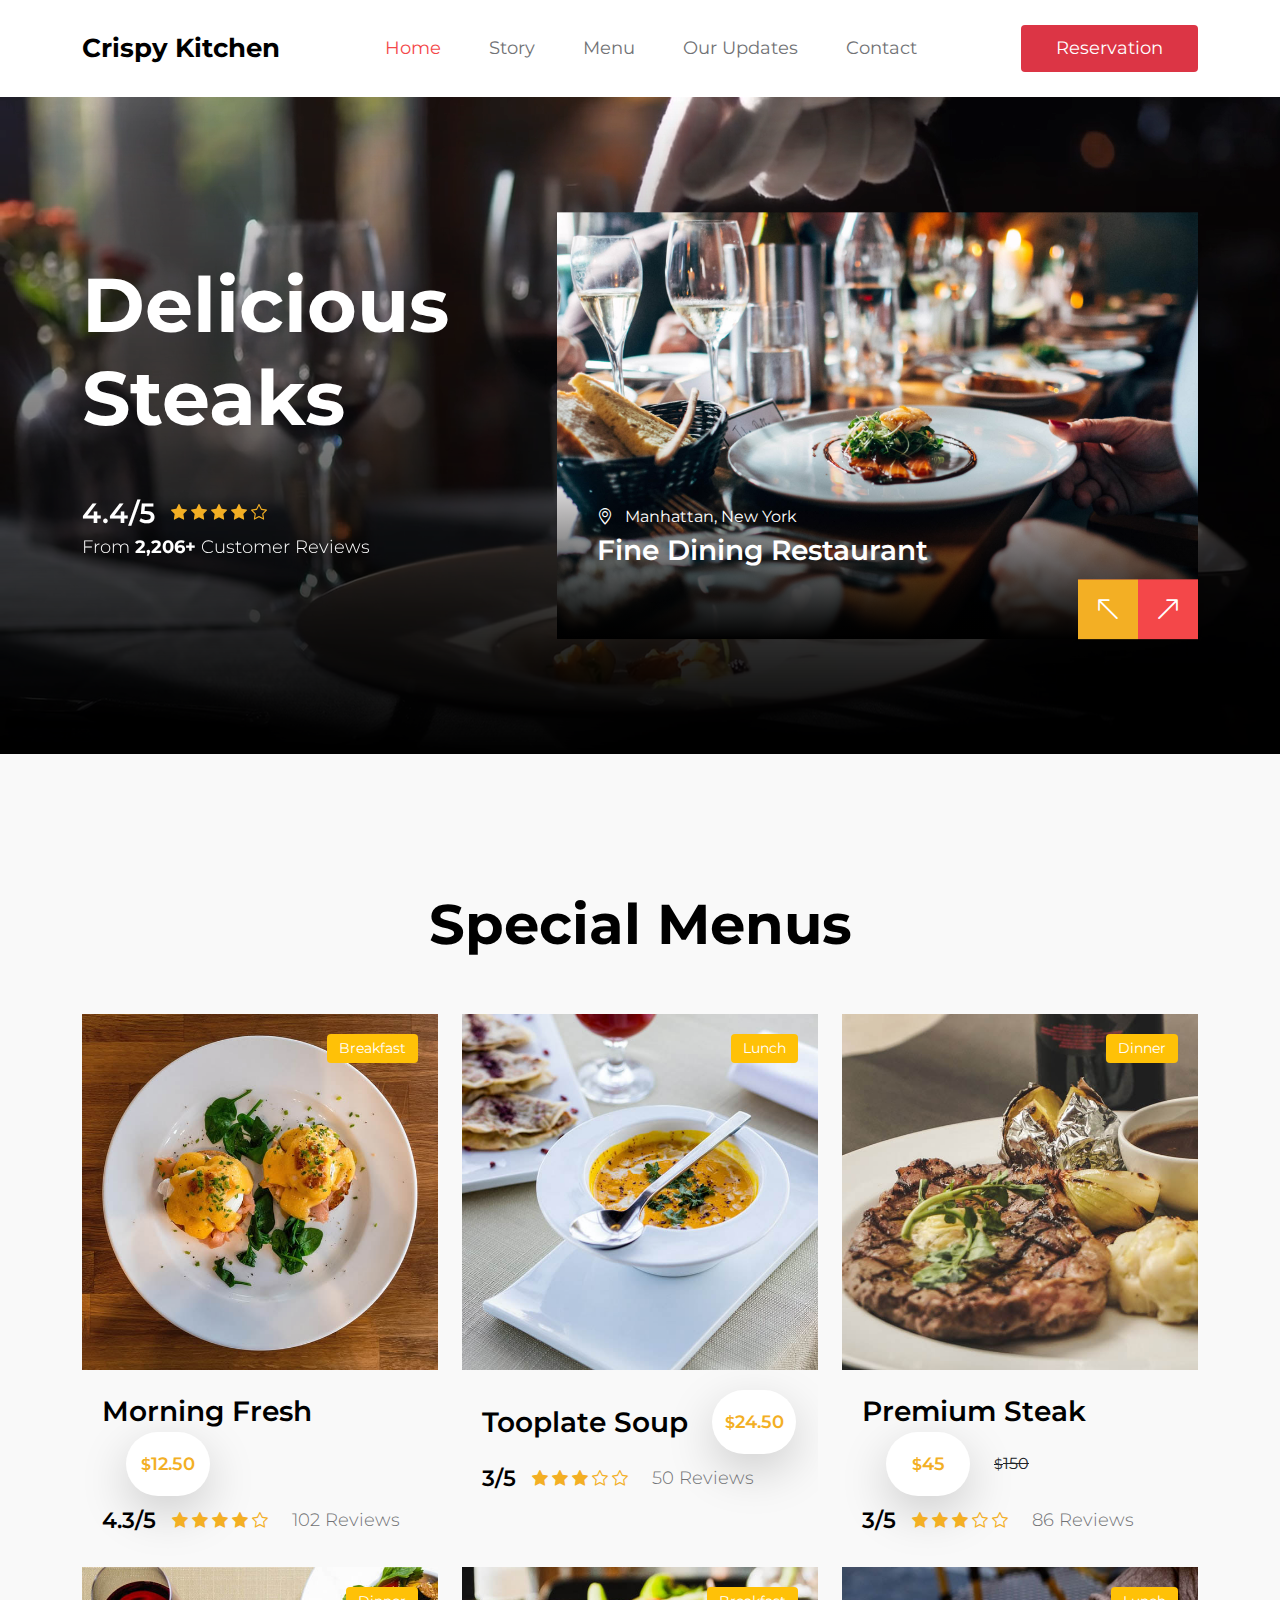
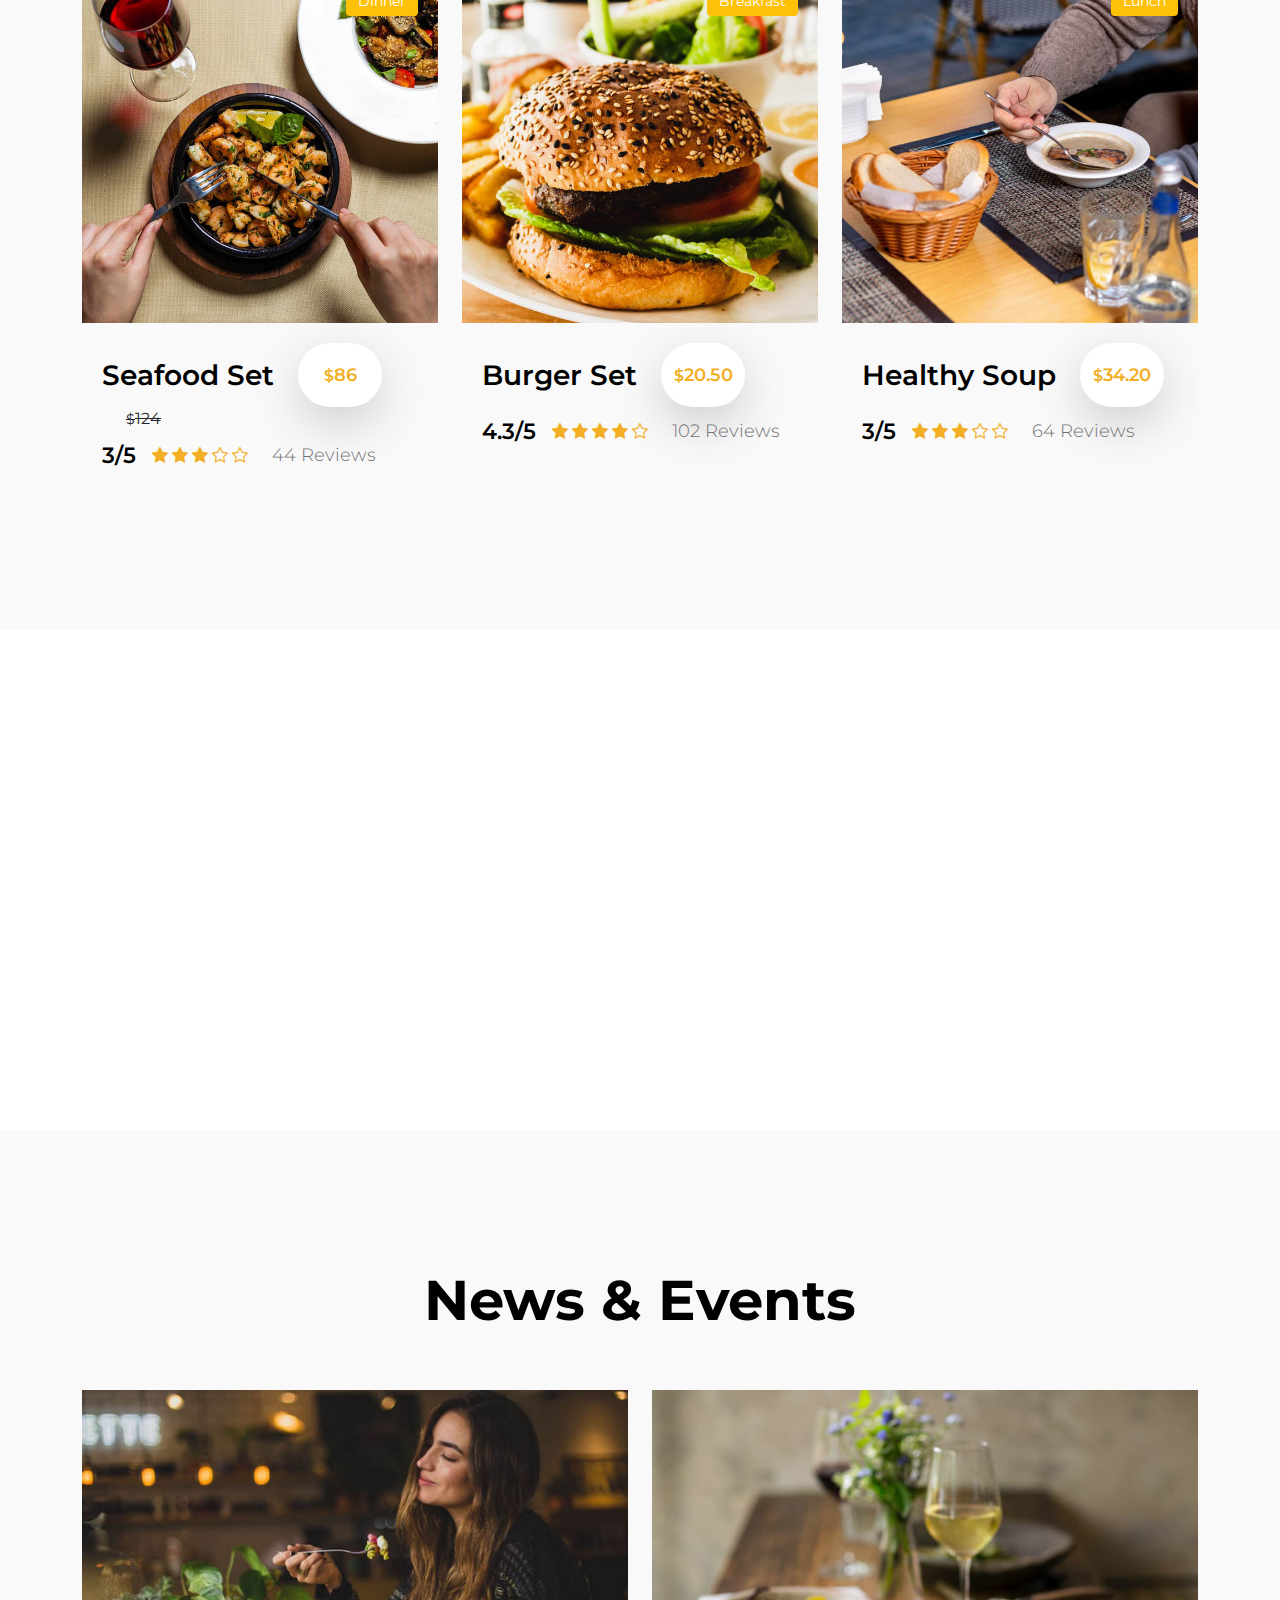
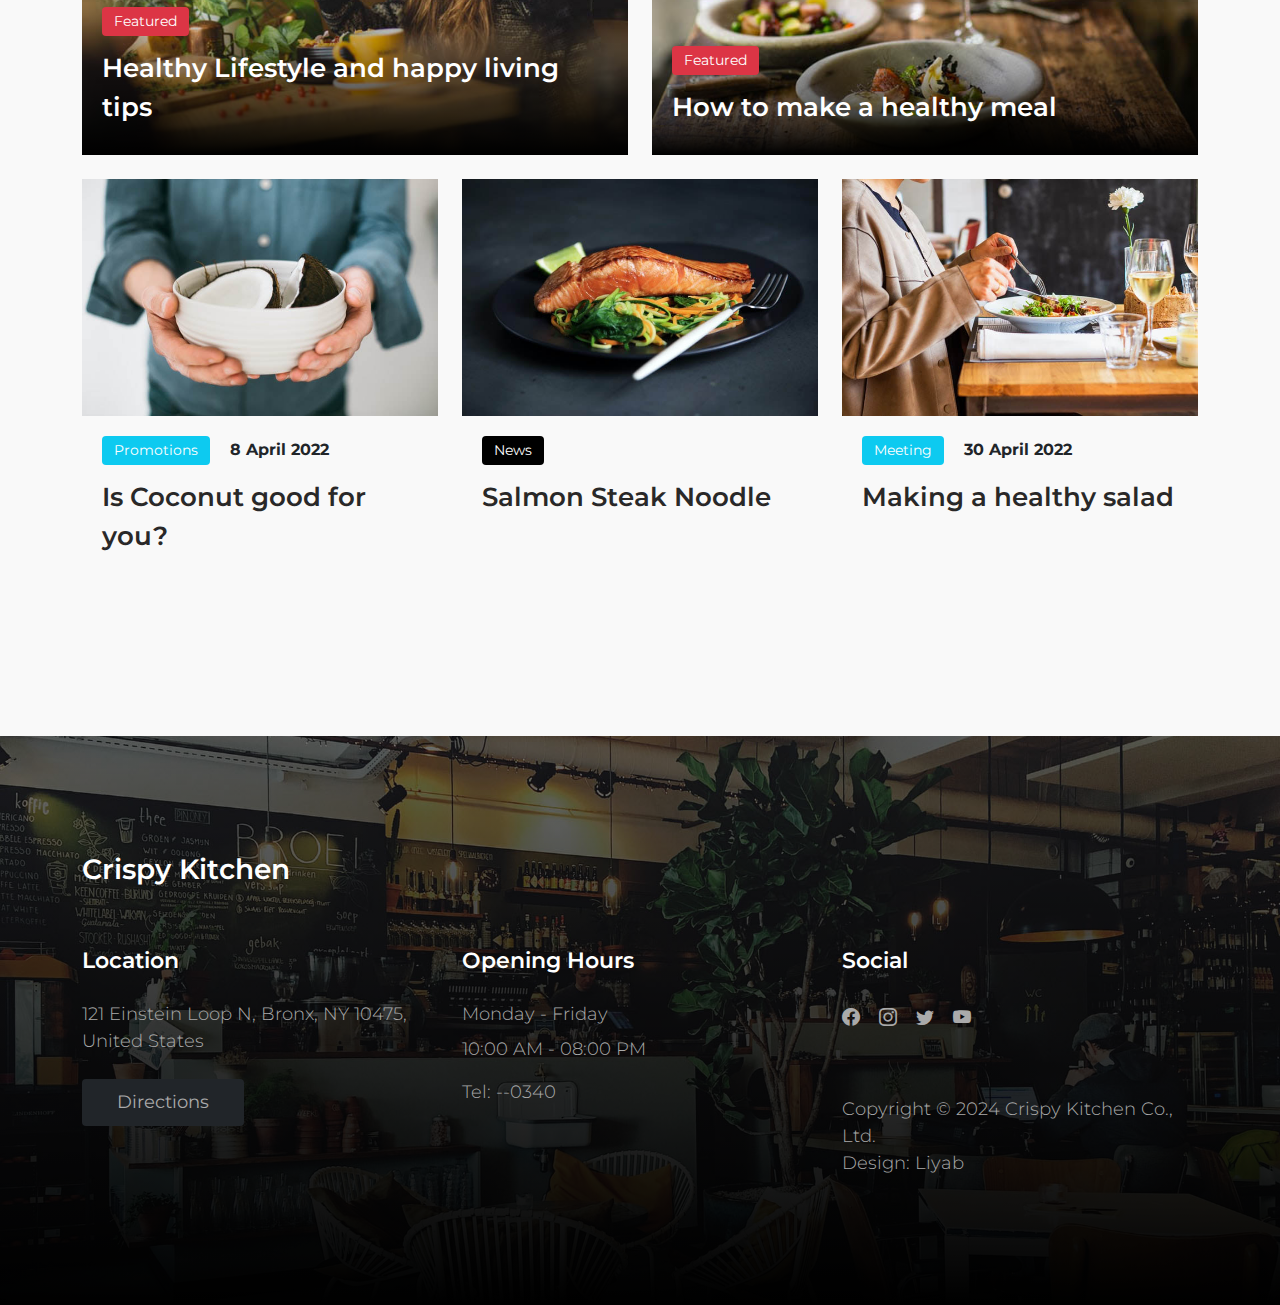
==== index.html @ 08a70dff "Update index.html" ====
<!doctype html>
<html lang="en">
    <head>
        <meta charset="utf-8">
        <meta name="viewport" content="width=device-width, initial-scale=1">

        <meta name="description" content="">
        <meta name="author" content="">

        <title>Crispy Kitchen</title>

        <!-- CSS FILES -->    
        <link rel="preconnect" href="https://fonts.googleapis.com">
        
        <link rel="preconnect" href="https://fonts.gstatic.com" crossorigin>
        
        <link href="https://fonts.googleapis.com/css2?family=Montserrat:wght@300;400;600;700&display=swap" rel="stylesheet">                    
        <link href="css/bootstrap.min.css" rel="stylesheet">

        <link href="css/bootstrap-icons.css" rel="stylesheet">

        <link href="css/tooplate-crispy-kitchen.css" rel="stylesheet">
        
<!--

 Crispy Kitchen

https://github.com/12liyab/kitchen/index.html-crispy-kitchen

-->
    </head>
    
    <body>
        
        <nav class="navbar navbar-expand-lg bg-white shadow-lg">
            <div class="container">
                <button class="navbar-toggler" type="button" data-bs-toggle="collapse" data-bs-target="#navbarNav" aria-controls="navbarNav" aria-expanded="false" aria-label="Toggle navigation">
                    <span class="navbar-toggler-icon"></span>
                </button>
                
                <a class="navbar-brand" href="index.html">
                    Crispy Kitchen
                </a>

                <div class="d-lg-none">
                    <button type="button" class="custom-btn btn btn-danger" data-bs-toggle="modal" data-bs-target="#BookingModal">Reservation</button>
                </div>

                <div class="collapse navbar-collapse" id="navbarNav">
                    <ul class="navbar-nav mx-auto">
                        <li class="nav-item">
                            <a class="nav-link active" href="index.html">Home</a>
                        </li>

                        <li class="nav-item">
                            <a class="nav-link" href="about.html">Story</a>
                        </li>

                        <li class="nav-item">
                            <a class="nav-link" href="menu.html">Menu</a>
                        </li>

                        <li class="nav-item">
                            <a class="nav-link" href="news.html">Our Updates</a>
                        </li>

                        <li class="nav-item">
                            <a class="nav-link" href="contact.html">Contact</a>
                        </li>
                    </ul>
                </div>

                <div class="d-none d-lg-block">
                    <button type="button" class="custom-btn btn btn-danger" data-bs-toggle="modal" data-bs-target="#BookingModal">Reservation</button>
                </div>

            </div>
        </nav>

        <main>

            <section class="hero">
                <div class="container">
                    <div class="row">

                        <div class="col-lg-5 col-12 m-auto">
                            <div class="heroText">

                                <h1 class="text-white mb-lg-5 mb-3">Delicious Steaks</h1>

                                <div class="c-reviews my-3 d-flex flex-wrap align-items-center">
                                    <div class="d-flex flex-wrap align-items-center">
                                        <h4 class="text-white mb-0 me-3">4.4/5</h4>

                                        <div class="reviews-stars">
                                            <i class="bi-star-fill reviews-icon"></i>
                                            <i class="bi-star-fill reviews-icon"></i>
                                            <i class="bi-star-fill reviews-icon"></i>
                                            <i class="bi-star-fill reviews-icon"></i>
                                            <i class="bi-star reviews-icon"></i>
                                        </div>
                                    </div>

                                    <p class="text-white w-100">From <strong>2,206+</strong> Customer Reviews</p>
                                </div>
                            </div>
                        </div>

                        <div class="col-lg-7 col-12">
                            <div id="carouselExampleCaptions" class="carousel carousel-fade hero-carousel slide" data-bs-ride="carousel">
                                <div class="carousel-inner">
                                    <div class="carousel-item active">
                                        <div class="carousel-image-wrap">
                                            <img src="images/slide/jay-wennington-N_Y88TWmGwA-unsplash.jpg" class="img-fluid carousel-image" alt="">
                                        </div>
                                        
                                        <div class="carousel-caption">
                                            <span class="text-white">
                                                <i class="bi-geo-alt me-2"></i>
                                                Manhattan, New York
                                            </span>

                                            <h4 class="hero-text">Fine Dining Restaurant</h4>
                                        </div>
                                    </div>

                                    <div class="carousel-item">
                                        <div class="carousel-image-wrap">
                                            <img src="images/slide/jason-leung-O67LZfeyYBk-unsplash.jpg" class="img-fluid carousel-image" alt="">
                                        </div>
                                        
                                        <div class="carousel-caption">
                                            <div class="d-flex align-items-center">
                                                <h4 class="hero-text">Steak</h4>

                                                <span class="price-tag ms-4"><small>$</small>26.50</span>
                                            </div>

                                            <div class="d-flex flex-wrap align-items-center">
                                                <h5 class="reviews-text mb-0 me-3">3.8/5</h5>

                                                <div class="reviews-stars">
                                                    <i class="bi-star-fill reviews-icon"></i>
                                                    <i class="bi-star-fill reviews-icon"></i>
                                                    <i class="bi-star-fill reviews-icon"></i>
                                                    <i class="bi-star reviews-icon"></i>
                                                    <i class="bi-star reviews-icon"></i>
                                                </div>
                                            </div>
                                        </div>
                                    </div>

                                    <div class="carousel-item">
                                        <div class="carousel-image-wrap">
                                            <img src="images/slide/ivan-torres-MQUqbmszGGM-unsplash.jpg" class="img-fluid carousel-image" alt="">
                                        </div>
                                        
                                        <div class="carousel-caption">
                                            <div class="d-flex align-items-center">
                                                <h4 class="hero-text">Sausage Pasta</h4>

                                                <span class="price-tag ms-4"><small>$</small>18.25</span>
                                            </div>

                                            <div class="d-flex flex-wrap align-items-center">
                                                <h5 class="reviews-text mb-0 me-3">4.2/5</h5>

                                                <div class="reviews-stars">
                                                    <i class="bi-star-fill reviews-icon"></i>
                                                    <i class="bi-star-fill reviews-icon"></i>
                                                    <i class="bi-star-fill reviews-icon"></i>
                                                    <i class="bi-star-fill reviews-icon"></i>
                                                    <i class="bi-star reviews-icon"></i>
                                                </div>
                                            </div>
                                        </div>
                                    </div>
                                </div>

                                <button class="carousel-control-prev" type="button" data-bs-target="#carouselExampleCaptions" data-bs-slide="prev">
                                    <span class="carousel-control-prev-icon" aria-hidden="true"></span>
                                    <span class="visually-hidden">Previous</span>
                                </button>

                                <button class="carousel-control-next" type="button" data-bs-target="#carouselExampleCaptions" data-bs-slide="next">
                                    <span class="carousel-control-next-icon" aria-hidden="true"></span>
                                    <span class="visually-hidden">Next</span>
                                </button>
                            </div>
                        </div>

                    </div>
                </div>

                <div class="video-wrap">
                    <video autoplay="" loop="" muted="" class="custom-video" poster="">
                        <source src="video/production_ID_3769033.mp4" type="video/mp4">
                        	Your browser does not support the video tag.
                    	</video>
                </div>

                <div class="overlay"></div>
            </section>

            <section class="menu section-padding">
                <div class="container">
                    <div class="row">

                        <div class="col-12">
                            <h2 class="text-center mb-lg-5 mb-4">Special Menus</h2>
                        </div>

                        <div class="col-lg-4 col-md-6 col-12">
                            <div class="menu-thumb">
                                <div class="menu-image-wrap">
                                    <img src="images/breakfast/brett-jordan-8xt8-HIFqc8-unsplash.jpg" class="img-fluid menu-image" alt="">

                                    <span class="menu-tag bg-warning">Breakfast</span>
                                </div>

                                <div class="menu-info d-flex flex-wrap align-items-center">
                                    <h4 class="mb-0">Morning Fresh</h4>

                                    <span class="price-tag bg-white shadow-lg ms-4"><small>$</small>12.50</span>

                                    <div class="d-flex flex-wrap align-items-center w-100 mt-2">
                                        <h6 class="reviews-text mb-0 me-3">4.3/5</h6>

                                        <div class="reviews-stars">
                                            <i class="bi-star-fill reviews-icon"></i>
                                            <i class="bi-star-fill reviews-icon"></i>
                                            <i class="bi-star-fill reviews-icon"></i>
                                            <i class="bi-star-fill reviews-icon"></i>
                                            <i class="bi-star reviews-icon"></i>
                                        </div>

                                        <p class="reviews-text mb-0 ms-4">102 Reviews</p>
                                    </div>
                                </div>
                            </div>
                        </div>

                        <div class="col-lg-4 col-md-6 col-12">
                            <div class="menu-thumb">
                                <div class="menu-image-wrap">
                                    <img src="images/lunch/farhad-ibrahimzade-MGKqxm6u2bc-unsplash.jpg" class="img-fluid menu-image" alt="">

                                    <span class="menu-tag bg-warning">Lunch</span>
                                </div>

                                <div class="menu-info d-flex flex-wrap align-items-center">
                                    <h4 class="mb-0">Tooplate Soup</h4>

                                    <span class="price-tag bg-white shadow-lg ms-4"><small>$</small>24.50</span>

                                    <div class="d-flex flex-wrap align-items-center w-100 mt-2">
                                        <h6 class="reviews-text mb-0 me-3">3/5</h6>

                                        <div class="reviews-stars">
                                            <i class="bi-star-fill reviews-icon"></i>
                                            <i class="bi-star-fill reviews-icon"></i>
                                            <i class="bi-star-fill reviews-icon"></i>
                                            <i class="bi-star reviews-icon"></i>
                                            <i class="bi-star reviews-icon"></i>
                                        </div>

                                        <p class="reviews-text mb-0 ms-4">50 Reviews</p>
                                    </div>
                                </div>
                            </div>
                        </div>

                        <div class="col-lg-4 col-md-6 col-12">
                            <div class="menu-thumb">
                                <div class="menu-image-wrap">
                                    <img src="images/dinner/keriliwi-c3mFafsFz2w-unsplash.jpg" class="img-fluid menu-image" alt="">

                                    <span class="menu-tag bg-warning">Dinner</span>
                                </div>

                                <div class="menu-info d-flex flex-wrap align-items-center">
                                    <h4 class="mb-0">Premium Steak</h4>

                                    <span class="price-tag bg-white shadow-lg ms-4"><small>$</small>45</span>

                                    <del class="ms-4"><small>$</small>150</del>

                                    <div class="d-flex flex-wrap align-items-center w-100 mt-2">
                                        <h6 class="reviews-text mb-0 me-3">3/5</h6>

                                        <div class="reviews-stars">
                                            <i class="bi-star-fill reviews-icon"></i>
                                            <i class="bi-star-fill reviews-icon"></i>
                                            <i class="bi-star-fill reviews-icon"></i>
                                            <i class="bi-star reviews-icon"></i>
                                            <i class="bi-star reviews-icon"></i>
                                        </div>

                                        <p class="reviews-text mb-0 ms-4">86 Reviews</p>
                                    </div>
                                </div>
                            </div>
                        </div>

                        <div class="col-lg-4 col-md-6 col-12">
                            <div class="menu-thumb">
                                <div class="menu-image-wrap">
                                    <img src="images/dinner/farhad-ibrahimzade-ZipYER3NLhY-unsplash.jpg" class="img-fluid menu-image" alt="">

                                    <span class="menu-tag bg-warning">Dinner</span>
                                </div>

                                <div class="menu-info d-flex flex-wrap align-items-center">
                                    <h4 class="mb-0">Seafood Set</h4>

                                    <span class="price-tag bg-white shadow-lg ms-4"><small>$</small>86</span>

                                    <del class="ms-4"><small>$</small>124</del>

                                    <div class="d-flex flex-wrap align-items-center w-100 mt-2">
                                        <h6 class="reviews-text mb-0 me-3">3/5</h6>

                                        <div class="reviews-stars">
                                            <i class="bi-star-fill reviews-icon"></i>
                                            <i class="bi-star-fill reviews-icon"></i>
                                            <i class="bi-star-fill reviews-icon"></i>
                                            <i class="bi-star reviews-icon"></i>
                                            <i class="bi-star reviews-icon"></i>
                                        </div>

                                        <p class="reviews-text mb-0 ms-4">44 Reviews</p>
                                    </div>
                                </div>
                            </div>
                        </div>

                        <div class="col-lg-4 col-md-6 col-12">
                            <div class="menu-thumb">
                                <div class="menu-image-wrap">
                                    <img src="images/breakfast/louis-hansel-dphM2U1xq0U-unsplash.jpg" class="img-fluid menu-image" alt="">

                                    <span class="menu-tag bg-warning">Breakfast</span>
                                </div>

                                <div class="menu-info d-flex flex-wrap align-items-center">
                                    <h4 class="mb-0">Burger Set</h4>

                                    <span class="price-tag bg-white shadow-lg ms-4"><small>$</small>20.50</span>

                                    <div class="d-flex flex-wrap align-items-center w-100 mt-2">
                                        <h6 class="reviews-text mb-0 me-3">4.3/5</h6>

                                        <div class="reviews-stars">
                                            <i class="bi-star-fill reviews-icon"></i>
                                            <i class="bi-star-fill reviews-icon"></i>
                                            <i class="bi-star-fill reviews-icon"></i>
                                            <i class="bi-star-fill reviews-icon"></i>
                                            <i class="bi-star reviews-icon"></i>
                                        </div>

                                        <p class="reviews-text mb-0 ms-4">102 Reviews</p>
                                    </div>
                                </div>
                            </div>
                        </div>

                        <div class="col-lg-4 col-md-6 col-12">
                            <div class="menu-thumb">
                                <div class="menu-image-wrap">
                                    <img src="images/lunch/farhad-ibrahimzade-D5c9ZciQy_I-unsplash.jpg" class="img-fluid menu-image" alt="">

                                    <span class="menu-tag bg-warning">Lunch</span>
                                </div>

                                <div class="menu-info d-flex flex-wrap align-items-center">
                                    <h4 class="mb-0">Healthy Soup</h4>

                                    <span class="price-tag bg-white shadow-lg ms-4"><small>$</small>34.20</span>

                                    <div class="d-flex flex-wrap align-items-center w-100 mt-2">
                                        <h6 class="reviews-text mb-0 me-3">3/5</h6>

                                        <div class="reviews-stars">
                                            <i class="bi-star-fill reviews-icon"></i>
                                            <i class="bi-star-fill reviews-icon"></i>
                                            <i class="bi-star-fill reviews-icon"></i>
                                            <i class="bi-star reviews-icon"></i>
                                            <i class="bi-star reviews-icon"></i>
                                        </div>

                                        <p class="reviews-text mb-0 ms-4">64 Reviews</p>
                                    </div>
                                </div>
                            </div>
                        </div>

                    </div>
                </div>
            </section>

            <section class="BgImage"></section>

            <section class="news section-padding">
                <div class="container">
                    <div class="row">

                        <h2 class="text-center mb-lg-5 mb-4">News &amp; Events</h2>

                        <div class="col-lg-6 col-md-6 col-12">
                            <div class="news-thumb mb-4">
                                <a href="news-detail.html">
                                    <img src="images/news/pablo-merchan-montes-Orz90t6o0e4-unsplash.jpg" class="img-fluid news-image" alt="">
                                </a>
                                
                                <div class="news-text-info news-text-info-large">
                                    <span class="category-tag bg-danger">Featured</span>

                                    <h5 class="news-title mt-2">
                                        <a href="news-detail.html" class="news-title-link">Healthy Lifestyle and happy living tips</a>
                                    </h5>
                                </div>
                            </div> 
                        </div>

                        <div class="col-lg-6 col-md-6 col-12">
                            <div class="news-thumb mb-4">
                                <a href="news-detail.html">
                                    <img src="images/news/stefan-johnson-xIFbDeGcy44-unsplash.jpg" class="img-fluid news-image" alt="">
                                </a>
                                
                                <div class="news-text-info news-text-info-large">
                                    <span class="category-tag bg-danger">Featured</span>

                                    <h5 class="news-title mt-2">
                                        <a href="news-detail.html" class="news-title-link">How to make a healthy meal</a>
                                    </h5>
                                </div>
                            </div> 
                        </div>

                        <div class="col-lg-4 col-md-4 col-12">
                            <div class="news-thumb mb-lg-0 mb-lg-4 mb-0">
                                <a href="news-detail.html">
                                    <img src="images/news/gilles-lambert-S_LhjpfIdm4-unsplash.jpg" class="img-fluid news-image" alt="">
                                </a>
                                
                                <div class="news-text-info">
                                    <span class="category-tag me-3 bg-info">Promotions</span>

                                    <strong>8 April 2022</strong>

                                    <h5 class="news-title mt-2">
                                        <a href="news-detail.html" class="news-title-link">Is Coconut good for you?</a>
                                    </h5>
                                </div>
                            </div> 
                        </div>

                        <div class="col-lg-4 col-md-4 col-12">
                            <div class="news-thumb mb-lg-0 mb-lg-4 mb-2">
                                <a href="news-detail.html">
                                    <img src="images/news/caroline-attwood-bpPTlXWTOvg-unsplash.jpg" class="img-fluid news-image" alt="">
                                </a>
                                
                                <div class="news-text-info">
                                    <span class="category-tag">News</span>

                                    <h5 class="news-title mt-2">
                                        <a href="news-detail.html" class="news-title-link">Salmon Steak Noodle</a>
                                    </h5>
                                </div>
                            </div> 
                        </div>

                        <div class="col-lg-4 col-md-6 col-12">
                            <div class="news-thumb mb-4">
                                <a href="news-detail.html">
                                    <img src="images/news/louis-hansel-GiIiRV0FjwU-unsplash.jpg" class="img-fluid news-image" alt="">
                                </a>
                                
                                <div class="news-text-info">
                                    <span class="category-tag me-3 bg-info">Meeting</span>

                                    <strong>30 April 2022</strong>

                                    <h5 class="news-title mt-2">
                                        <a href="news-detail.html" class="news-title-link">Making a healthy salad</a>
                                    </h5>
                                </div>
                            </div> 
                        </div>

                    </div>
                </div>
            </section>

        </main>

        <footer class="site-footer section-padding">
            
            <div class="container">
                
                <div class="row">

                    <div class="col-12">
                        <h4 class="text-white mb-4 me-5">Crispy Kitchen</h4>
                    </div>

                    <div class="col-lg-4 col-md-7 col-xs-12 tooplate-mt30">
                        <h6 class="text-white mb-lg-4 mb-3">Location</h6>

                        <p>121 Einstein Loop N, Bronx, NY 10475, United States</p>

                        <a href="https://goo.gl/maps/wZVGLA7q64uC1s886" class="custom-btn btn btn-dark mt-2">Directions</a>
                    </div>

                    <div class="col-lg-4 col-md-5 col-xs-12 tooplate-mt30">
                        <h6 class="text-white mb-lg-4 mb-3">Opening Hours</h6>

                        <p class="mb-2">Monday - Friday</p>

                        <p>10:00 AM - 08:00 PM</p>

                        <p>Tel: <a href="tel: 010-02-0340" class="tel-link">--0340</a></p>
                    </div>

                    <div class="col-lg-4 col-md-6 col-xs-12 tooplate-mt30">
                        <h6 class="text-white mb-lg-4 mb-3">Social</h6>

                        <ul class="social-icon">
                            <li><a href="#" class="social-icon-link bi-facebook"></a></li>

                            <li><a href="#" class="social-icon-link bi-instagram"></a></li>

                            <li><a href="https://twitter.com/search?q=tooplate.com&src=typed_query&f=live" target="_blank"
                            	 class="social-icon-link bi-twitter"></a></li>

                            <li><a href="#" class="social-icon-link bi-youtube"></a></li>
                        </ul>
                    
                        <p class="copyright-text tooplate-mt60">Copyright © 2024 Crispy Kitchen Co., Ltd.
                        <br>Design: <a rel="nofollow" href="https://github.com/12liyab" target="_blank">Liyab</a></p>
                        
                    </div>

                </div><!-- row ending -->
                
             </div><!-- container ending -->
             
        </footer>

        <!-- Modal -->
        <div class="modal fade" id="BookingModal" tabindex="-1" aria-labelledby="BookingModal" aria-hidden="true">
            <div class="modal-dialog modal-dialog-centered modal-xl">
                <div class="modal-content">
                    <div class="modal-header">
                        <h3 class="mb-0">Reserve a table</h3>

                        <button type="button" class="btn-close" data-bs-dismiss="modal" aria-label="Close"></button>
                    </div>

                    <div class="modal-body d-flex flex-column justify-content-center">
                        <div class="booking">
                            
                            <form class="booking-form row" role="form" action="#" method="post">
                                <div class="col-lg-6 col-12">
                                    <label for="name" class="form-label">Full Name</label>

                                    <input type="text" name="name" id="name" class="form-control" placeholder="Your Name" required>
                                </div>

                                <div class="col-lg-6 col-12">
                                    <label for="email" class="form-label">Email Address</label>

                                    <input type="email" name="email" id="email" pattern="[^ @]*@[^ @]*" class="form-control" placeholder="your@email.com" required>
                                </div>

                                <div class="col-lg-6 col-12">
                                    <label for="phone" class="form-label">Phone Number</label>

                                    <input type="telephone" name="phone" id="phone" pattern="[0-9]{3}-[0-9]{3}-[0-9]{4}" class="form-control" placeholder="123-456-7890">
                                </div>

                                <div class="col-lg-6 col-12">
                                    <label for="people" class="form-label">Number of persons</label>

                                    <input type="text" name="people" id="people" class="form-control" placeholder="12 persons">
                                </div>

                                <div class="col-lg-6 col-12">
                                    <label for="date" class="form-label">Date</label>

                                    <input type="date" name="date" id="date" value="" class="form-control">
                                </div>

                                <div class="col-lg-6 col-12">
                                    <label for="time" class="form-label">Time</label>

                                    <select class="form-select form-control" name="time" id="time">
                                      <option value="5" selected>5:00 PM</option>
                                      <option value="6">6:00 PM</option>
                                      <option value="7">7:00 PM</option>
                                      <option value="8">8:00 PM</option>
                                      <option value="9">9:00 PM</option>
                                    </select>
                                </div>

                                <div class="col-12">
                                    <label for="message" class="form-label">Special Request</label>

                                    <textarea class="form-control" rows="4" id="message" name="message" placeholder=""></textarea>
                                </div>

                                <div class="col-lg-4 col-12 ms-auto">
                                    <button type="submit" class="form-control">Submit Request</button>
                                </div>
                            </form>
                        </div>
                    </div>

                    <div class="modal-footer"></div>
                    
                </div>
                
            </div>
        </div>

        <!-- JAVASCRIPT FILES -->
        <script src="js/jquery.min.js"></script>
        <script src="js/bootstrap.bundle.min.js"></script>
        <script src="js/custom.js"></script>

    </body>
</html>
---- css/tooplate-crispy-kitchen.css ----
/*

 Crispy Kitchen

https://github.com/12liyab/view/2129-crispy-kitchen

*/


/*---------------------------------------
  CUSTOM PROPERTIES ( VARIABLES )             
-----------------------------------------*/
:root {
  --white-color:                  #FFFFFF;
  --primary-color:                #f44749;
  --secondary-color:              #f3af24;
  --section-bg-color:             #F9F9F9;
  --dark-color:                   #000000;
  --title-color:                  #565758;
  --news-title-color:             #292828;
  --p-color:                      #717275;
  --border-color:                 #eaeaea;
  --border-radius-default:        .25rem;

  --body-font-family:             'Montserrat', sans-serif;

  --h1-font-size:                 76px;
  --h2-font-size:                 56px;
  --h3-font-size:                 42px;
  --h4-font-size:                 28px;
  --h5-font-size:                 26px;
  --h6-font-size:                 22px;

  --p-font-size:                  18px;
  --menu-font-size:               18px;
  --category-font-size:           14px;

  --font-weight-light:            300;
  --font-weight-normal:           400;
  --font-weight-semibold:         600;
  --font-weight-bold:             700;
}

body {
    background: var(--white-color);
    font-family: var(--body-font-family);    
    position: relative;
}

/*---------------------------------------
  TYPOGRAPHY               
-----------------------------------------*/

h2,
h3,
h4,
h5,
h6 {
  color: var(--dark-color);
  line-height: inherit;
}

h1,
h2,
h3,
h4,
h5,
h6 {
  font-weight: var(--font-weight-semibold);
}

h1,
h2 {
  font-weight: var(--font-weight-bold);
}

h1 {
  font-size: var(--h1-font-size);
  line-height: normal;
}

h2 {
  font-size: var(--h2-font-size);
}

h3 {
  font-size: var(--h3-font-size);
}

h4 {
  font-size: var(--h4-font-size);
}

h5 {
  font-size: var(--h5-font-size);
}

h6 {
  font-size: var(--h6-font-size);
}

p,
.list .list-item {
  color: var(--p-color);
  font-size: var(--p-font-size);
  font-weight: var(--font-weight-light);
}

a, 
button {
  touch-action: manipulation;
  transition: all 0.3s;
}

.form-label {
  color: var(--p-color);
  font-weight: var(--font-weight-semibold);
}

a {
  color: var(--secondary-color);
  text-decoration: none;
}

a:hover {
  color: var(--primary-color);
}

::selection {
  background: var(--primary-color);
  color: var(--white-color);
}

::-moz-selection {
  background: var(--primary-color);
  color: var(--white-color);
}

.section-padding {
  padding-top: 8rem;
  padding-bottom: 8rem;
}

b,
strong {
  font-weight: var(--font-weight-bold);
}


/*---------------------------------------
  CUSTOM BUTTON              
-----------------------------------------*/
.custom-btn {
  border: 0;
  color: var(--white-color);
  font-size: var(--menu-font-size);
  padding: 10px 35px;
}


/*---------------------------------------
  NAVIGATION              
-----------------------------------------*/
.navbar {
  background: var(--white-color);
  padding-top: 20px;
  padding-bottom: 20px;
}

.navbar-brand {
  color: var(--dark-color);
  font-size: var(--h5-font-size);
  font-weight: var(--font-weight-bold);
  margin-right: 0;
}

.navbar-expand-lg .navbar-nav .nav-link {
  padding-right: 1.5rem;
  padding-left: 1.5rem;
}

.navbar-expand-lg .nav-link {
  color: var(--p-color);
  font-weight: var(--font-weight-normal);
  font-size: var(--menu-font-size);
  padding-top: 15px;
  padding-bottom: 15px;
}

.navbar-nav .nav-link.active, 
.nav-link:focus, 
.nav-link:hover {
  color: var(--primary-color);
}

.nav-link:focus {
  color: var(--p-color);
}

.navbar-toggler {
  border: 0;
  padding: 0;
  cursor: pointer;
  margin: 0;
  width: 30px;
  height: 35px;
  outline: none;
}

.navbar-toggler:focus {
  outline: none;
  box-shadow: none;
}

.navbar-toggler[aria-expanded="true"] .navbar-toggler-icon {
  background: transparent;
}

.navbar-toggler[aria-expanded="true"] .navbar-toggler-icon:before,
.navbar-toggler[aria-expanded="true"] .navbar-toggler-icon:after {
  transition: top 300ms 50ms ease, -webkit-transform 300ms 350ms ease;
  transition: top 300ms 50ms ease, transform 300ms 350ms ease;
  transition: top 300ms 50ms ease, transform 300ms 350ms ease, -webkit-transform 300ms 350ms ease;
  top: 0;
}

.navbar-toggler[aria-expanded="true"] .navbar-toggler-icon:before {
  transform: rotate(45deg);
}

.navbar-toggler[aria-expanded="true"] .navbar-toggler-icon:after {
  transform: rotate(-45deg);
}

.navbar-toggler .navbar-toggler-icon {
  background: var(--dark-color);
  transition: background 10ms 300ms ease;
  display: block;
  width: 30px;
  height: 2px;
  position: relative;
}

.navbar-toggler .navbar-toggler-icon:before,
.navbar-toggler .navbar-toggler-icon:after {
  transition: top 300ms 350ms ease, -webkit-transform 300ms 50ms ease;
  transition: top 300ms 350ms ease, transform 300ms 50ms ease;
  transition: top 300ms 350ms ease, transform 300ms 50ms ease, -webkit-transform 300ms 50ms ease;
  position: absolute;
  right: 0;
  left: 0;
  background: var(--dark-color);
  width: 30px;
  height: 2px;
  content: '';
}

.navbar-toggler .navbar-toggler-icon:before {
  top: -8px;
}

.navbar-toggler .navbar-toggler-icon:after {
  top: 8px;
}


/*---------------------------------------
  SITE HEADER              
-----------------------------------------*/
.site-header {
  background-repeat: no-repeat;
  background-position: center;
  background-size: cover;
  padding-top: 10rem;
  padding-bottom: 10rem;
  text-align: center;
  position: relative;
}

.site-header .container {
  position: relative;
  z-index: 2;
}

.site-news-detail-header {
  background: transparent;
  text-align: left;
   padding-top: 6rem;
  padding-bottom: 6rem;
}

.site-about-header {
  background-image: url('../images/header/briana-tozour-V_Nkf1E-vYA-unsplash.jpg');
}

.site-menu-header {
  background-image: url('../images/header/luisa-brimble-aFzg83dvnAI-unsplash.jpg');
}

.site-news-header {
  background-image: url('../images/header/priscilla-du-preez-W3SEyZODn8U-unsplash.jpg');
}

.site-contact-header {
  background-image: url('../images/header/rod-long-I79Pgmhmy5M-unsplash.jpg');
}

.overlay {
  background: linear-gradient(to top, var(--dark-color), transparent 100%);
  position: absolute;
  top: 0;
  right: 0;
  bottom: 0;
  left: 0;
}


/*---------------------------------------
  HERO              
-----------------------------------------*/
.hero {
  position: relative;
  overflow: hidden;
  padding-top: 20.542rem;
  padding-bottom: 20.542rem;
}

.hero .container {
  position: absolute;
  z-index: 9;
  top: 50%;
  left: 50%;
  transform: translate(-50%, -50%);
  width: 100%;
}

.video-wrap {
  z-index: -100;
}

.custom-video {
  position: absolute;
  top: 0;
  left: 0;
  object-fit: cover;
  width: 100%;
  height: 100%;
}


/*---------------------------------------
  HERO SLIDE               
-----------------------------------------*/
.carousel-image {
  width: 100%;
  height: 100%;
  object-fit: cover;
}

.carousel-thumb {
  position: relative;
}

.carousel-caption {
  background: linear-gradient(to top, var(--dark-color), transparent 90%);
  text-align: left;
  position: absolute;
  right: 0;
  bottom: 0;
  left: 0;
  padding: 60px 40px;
}

.hero-carousel .reviews-text,
.hero-text {
  color: var(--white-color);
}

.price-tag {
  background: var(--white-color);
  border-radius: 100px;
  color: var(--secondary-color);
  font-size: var(--menu-font-size);
  font-weight: var(--font-weight-semibold);
  display: inline-block;
  width: 84px;
  height: 64px;
  line-height: 64px;
  text-align: center;
}

.hero-carousel .carousel-control-prev,
.hero-carousel .carousel-control-next {
  position: absolute;
  top: auto;
  bottom: 0;
  opacity: 1;
}

.hero-carousel .carousel-control-prev,
.hero-carousel .carousel-control-next {
  background: var(--secondary-color);
  width: 60px;
  height: 60px;
  text-align: center;
}

.hero-carousel .carousel-control-prev {
  left: auto;
  right: 60px;
}

.hero-carousel .carousel-control-next {
  background: var(--primary-color);
  right: 0;
}

.hero-carousel .carousel-control-prev:hover, 
.hero-carousel .carousel-control-next:hover {
  background: var(--dark-color);
}

.hero-carousel .carousel-control-prev-icon,
.hero-carousel .carousel-control-next-icon {
  background-image: none;
  width: inherit;
  height: inherit;
  line-height: 60px;
}

.hero-carousel .carousel-control-prev-icon::before,
.hero-carousel .carousel-control-next-icon::before {
  font-family: bootstrap-icons;
  display: block;
  margin: auto;
  font-size: var(--h5-font-size);
  color: var(--white-color);
}

.hero-carousel .carousel-control-prev-icon::before {
  content: "\f13f";
}

.hero-carousel .carousel-control-next-icon::before {
  content: "\f144";
}

.reviews-icon {
  color: var(--secondary-color);
}


/*---------------------------------------
  MENU               
-----------------------------------------*/
.menu,
.about,
.news,
.related-news,
.newsletter,
.comments {
  background: var(--section-bg-color);
}

.menu-thumb {
  position: relative;
  overflow: hidden;
}

.menu-info {
  padding: 20px 20px 30px 20px;
}

.menu-image {
  display: block;
}

.menu-image-wrap {
  position: relative;
}

.menu-tag {
  position: absolute;
  top: 0;
  right: 0;
  margin: 20px;
}

.newsletter-image {
  border-radius: 100%;
  object-fit: cover;
  display: block;
  margin: 0 auto;
  max-width: 450px;
  max-height: 450px;
}


/*---------------------------------------
  NEWS               
-----------------------------------------*/
.news-thumb {
  position: relative;
  overflow: hidden;
}

.news-thumb > a {
  display: block;
  width: 100%;
  height: 100%;
  position: relative;
  z-index: 2;
  transition: all 0.3s ease-out;
}

.news-thumb > a:hover {
  transform: scale(1.2);
}

.news-text-info {
  background: var(--section-bg-color);
  position: relative;
  z-index: 2;
  padding: 20px;
  transition: all 0.3s ease-out;
}

.related-news .news-text-info {
  background: var(--white-color);
}

.news-text-info-large {
  background: linear-gradient(to top, var(--dark-color), transparent 90%);
  position: absolute;
  z-index: 2;
  bottom: 0;
  right: 0;
  left: 0;
  pointer-events: none;
}

.news-text-info-large .news-title-link {
  color: var(--white-color);
}

.news-title-link {
  color: var(--news-title-color);
}

.news-image {
  display: block;
  width: 100%;
  transition: all 0.3s ease-out;
}

.news-image:hover {
  transform: scale(1.2);
}

.category-tag,
.menu-tag {
  background: var(--dark-color);
  border-radius: var(--border-radius-default);
  color: var(--white-color);
  font-size: var(--category-font-size);
  display: inline-block;
  padding: 4px 12px;
}

.category-tag {
  margin-bottom: 5px;
}

.comment-form {
  margin-bottom: 60px;
}

.news-author {
  border-bottom: 1px solid rgba(0,0,0,0.05);
  margin-bottom: 30px;
  padding-left: 15px;
  padding-right: 15px;
  padding-bottom: 30px;
}

.news-author:last-child {
  border-bottom: 0;
  padding-bottom: 0;
}

.news-author-image {
  border-radius: 100px;
  object-fit: cover;
  width: 70px;
  height: 70px;
}


/*---------------------------------------
  CUSTOM FORM            
-----------------------------------------*/
.custom-form .form-control {
  margin-bottom: 20px;
  padding: 14px 10px;
  transition: all 0.3s;
}

.custom-form button[type="submit"] {
  background: var(--dark-color);
  border: 0;
  color: var(--white-color);
  text-transform: uppercase;
}

.custom-form button[type="submit"]:hover {
  background: var(--primary-color);
}


/*---------------------------------------
  SUBSCRIBE FORM            
-----------------------------------------*/
.subscribe-form .form-control {
  margin-top: 20px;
  margin-bottom: 10px;
}


/*---------------------------------------
  BOOKING FORM            
-----------------------------------------*/
#BookingModal .modal-content {
  border: 0;
  overflow: hidden;
}

#BookingModal .modal-content::before {
  content: "";
  background-color: var(--white-color);
  background-image: url('../images/sincerely-media-HoEYgBL_Gcs-unsplash.jpg');
  background-repeat: no-repeat;
  background-position: top;
  background-size: cover;
  width: 60%;
  height: 100%;
  position: absolute;
  top: 0;
  right: 0;
}

#BookingModal .modal-header {
  border-bottom: 0;
  position: relative;
  padding: 26px 32px 0 32px;
}

#BookingModal .modal-body {
  padding: 38px 32px;
  padding-right: 35%;
}

#BookingModal .modal-footer {
  border-top: 0;
  padding: 0;
}

.booking-form .form-control {
  font-weight: var(--font-weight-normal);
  padding-top: 12px;
  padding-bottom: 12px;
  margin-bottom: 25px;
  transition: all 0.3s;
}

.booking-form button[type="submit"] {
  background: var(--dark-color);
  border: 0;
  font-weight: var(--font-weight-semibold);
  color: var(--white-color);
  text-transform: uppercase;
  margin-bottom: 0;
}

.booking-form button[type="submit"]:hover {
  background: var(--primary-color);
}

.BgImage {
  background-image: url('../images/alex-haney-CAhjZmVk5H4-unsplash.jpg');
  background-repeat: no-repeat;
  background-size: cover;
  background-attachment: fixed;
  height: 500px;
}


/*---------------------------------------
  FOOTER              
-----------------------------------------*/
.site-footer {
  background-image: url('../images/daan-evers-tKN1WXrzQ3s-unsplash.jpg');
  background-repeat: no-repeat;
  background-position: center;
  background-size: cover;
  padding-top: 7rem;
  padding-bottom: 7rem;
  position: relative;
}

.site-footer::before {
  content: "";
  background: linear-gradient(to top, var(--dark-color), transparent 200%);
  position: absolute;
  top: 0;
  right: 0;
  bottom: 0;
  left: 0;
}

.site-footer .container {
  position: relative;
}

.tooplate-mt30 {
	margin-top: 30px;
}
.tooplate-mt60 {
	margin-top: 60px;
}

.copyright-text {
  font-size: var(--menu-font-size);
}

.tel-link {
  color: var(--p-color);
}

.site-footer a:hover {
  color: var(--white-color);
}

.site-footer a {
  	color: #AAA;;
}

.site-footer p {
	color: #AAA;
}


/*---------------------------------------
  SOCIAL ICON               
-----------------------------------------*/
.social-icon {
  margin: 0;
  padding: 0;
}

.social-icon li {
  list-style: none;
  display: inline-block;
  vertical-align: top;
  transition: all 0.3s;
}

.social-icon:hover li:not(:hover) {
  opacity: 0.65;
}

.social-icon-link {
  color: var(--p-color);
  font-size: var(--p-font-size);
  display: inline-block;
  vertical-align: top;
  margin-top: 4px;
  margin-bottom: 4px;
  margin-right: 15px;
}

.social-icon-link:hover {
  color: var(--primary-color);
}


/*---------------------------------------
  RESPONSIVE STYLES               
-----------------------------------------*/
@media screen and (max-width: 1180px) {
  h1 {
    font-size: 62px;
  }
}

@media screen and (max-width: 1170px) {
  h1 {
    font-size: 56px;
  }
}


@media screen and (max-width: 991px) {
  h1 {
    font-size: 38px;
  }

  h2 {
    font-size: 32px;
  }

  h3 {
    font-size: 26px;
  }

  h4 {
    font-size: 24px;
  }

  h5 {
    font-size: 20px;
  }

  h6 {
    font-size: 18px;
  }

  .site-header,
  .section-padding {
    padding-top: 5rem;
    padding-bottom: 5rem;
  }

  .navbar {
    padding-top: 10px;
    padding-bottom: 10px;
  }

  .navbar-nav .nav-link {
    padding-top: 5px;
    padding-bottom: 10px;
  }

  #BookingModal .modal-content {
    padding-bottom: 200px;
  }

  #BookingModal .modal-content::before {
    background-image: url('../images/sincerely-media-HoEYgBL_Gcs-unsplash-mobile.jpg');
    background-position: bottom;
    top: auto;
    left: 0;
    bottom: 0;
    width: 100%;
    height: 200px;
    transform: rotate(180deg);
  }

  #BookingModal .modal-body {
    padding-top: 18px;
    padding-right: 32px;
  }
}

@media screen and (max-width: 480px) {
  .newsletter-image {
    max-width: 310px;
    max-height: 310px;
  }

  .hero-carousel .carousel-control-prev,
  .hero-carousel .carousel-control-next {
    width: 50px;
    height: 50px;
  }
}
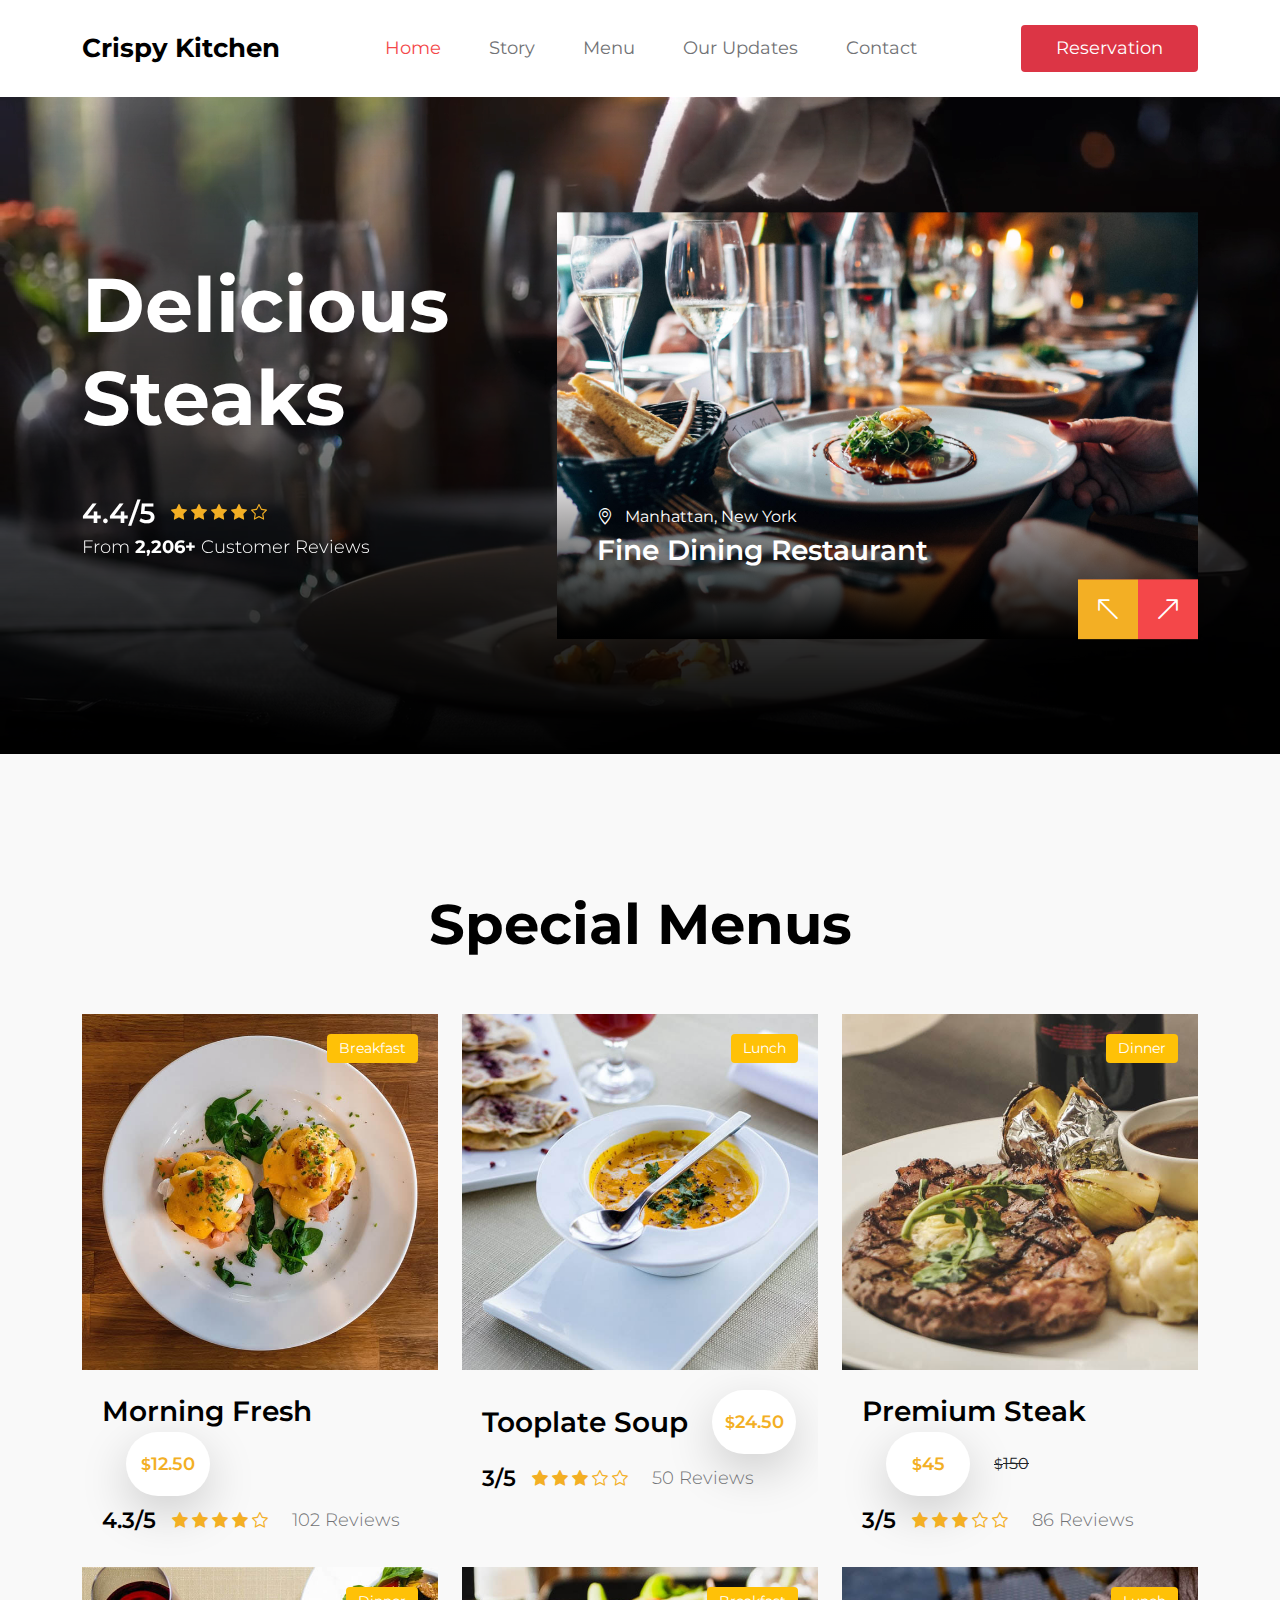
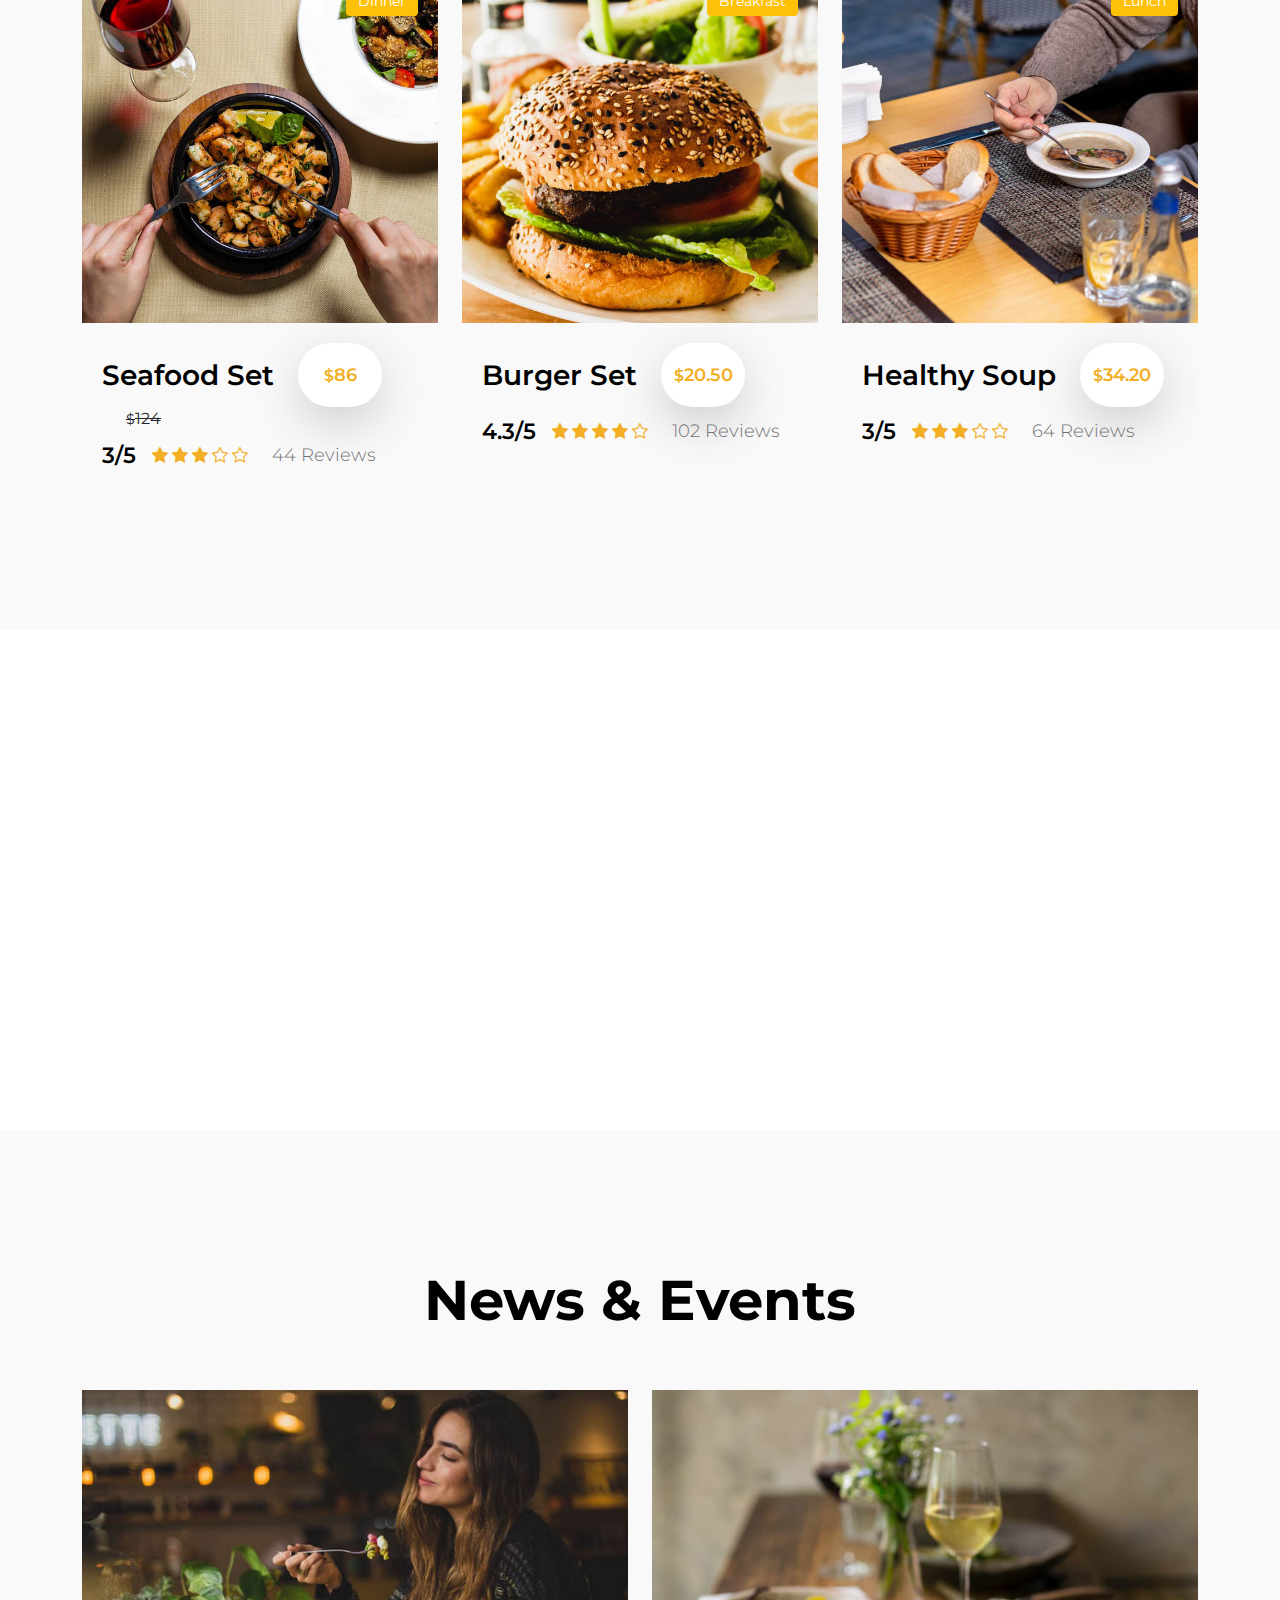
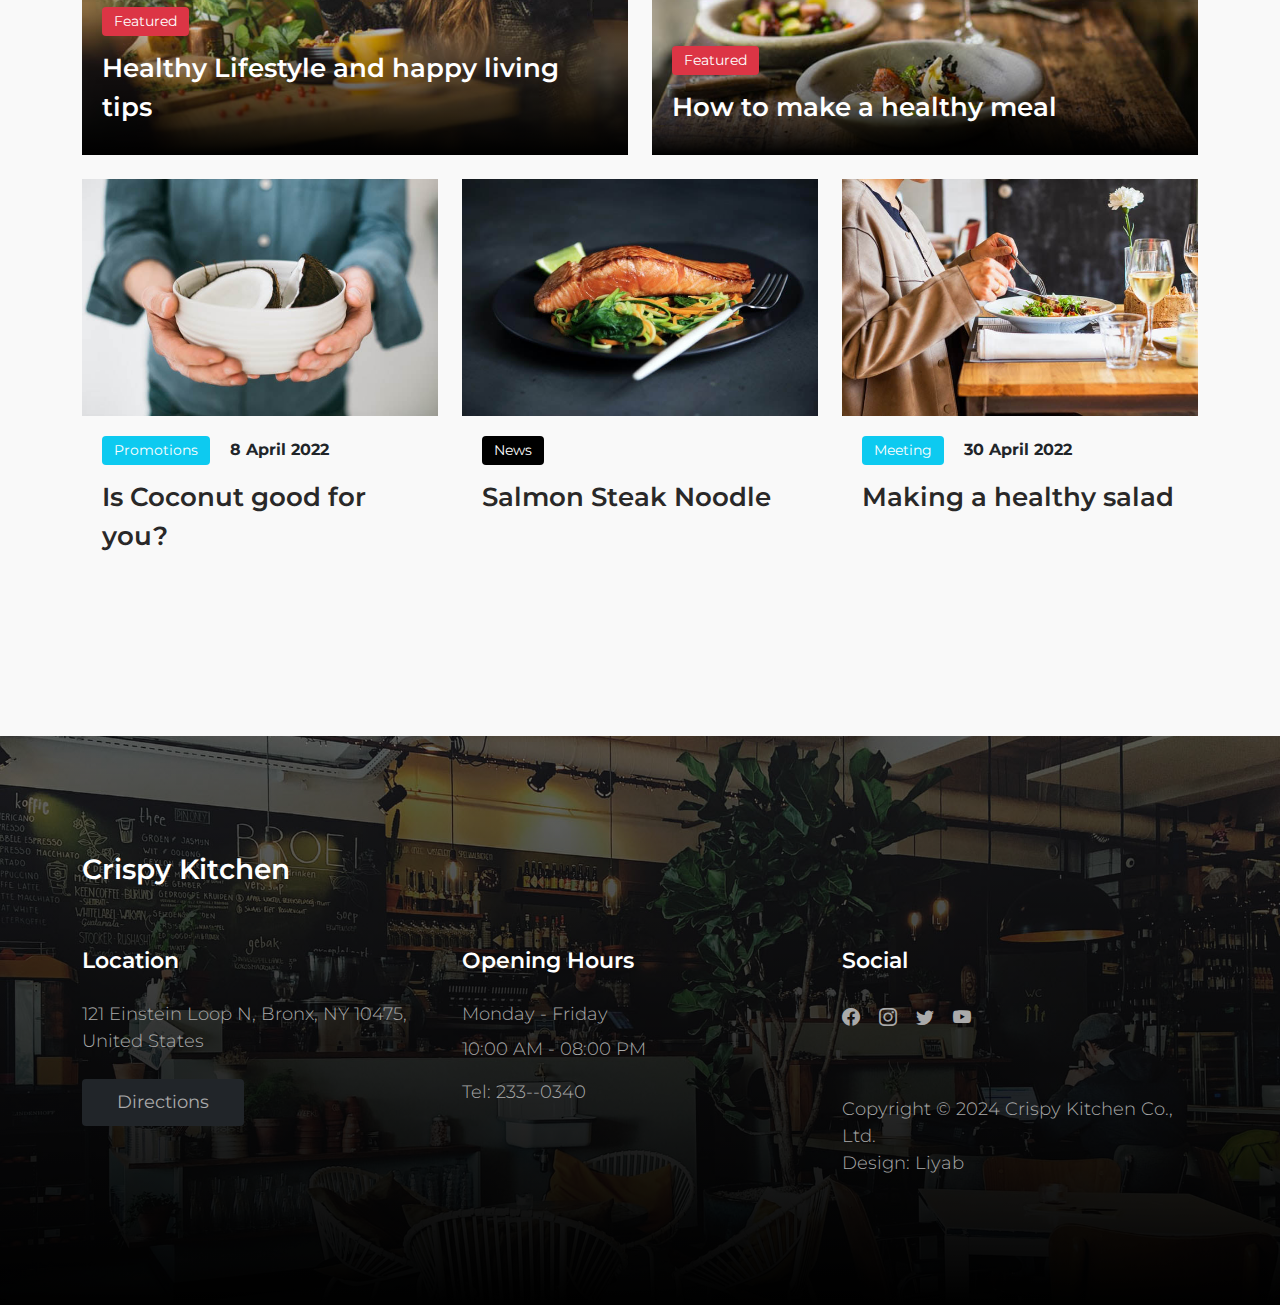
==== commit 35fcc92e: "Update index.html" ====
--- a/index.html
+++ b/index.html
@@ -521,7 +521,7 @@
 
                         <p>10:00 AM - 08:00 PM</p>
 
-                        <p>Tel: <a href="tel: 010-02-0340" class="tel-link">--0340</a></p>
+                        <p>Tel: <a href="tel: 010-02-0340" class="tel-link">233--0340</a></p>
                     </div>
 
                     <div class="col-lg-4 col-md-6 col-xs-12 tooplate-mt30">
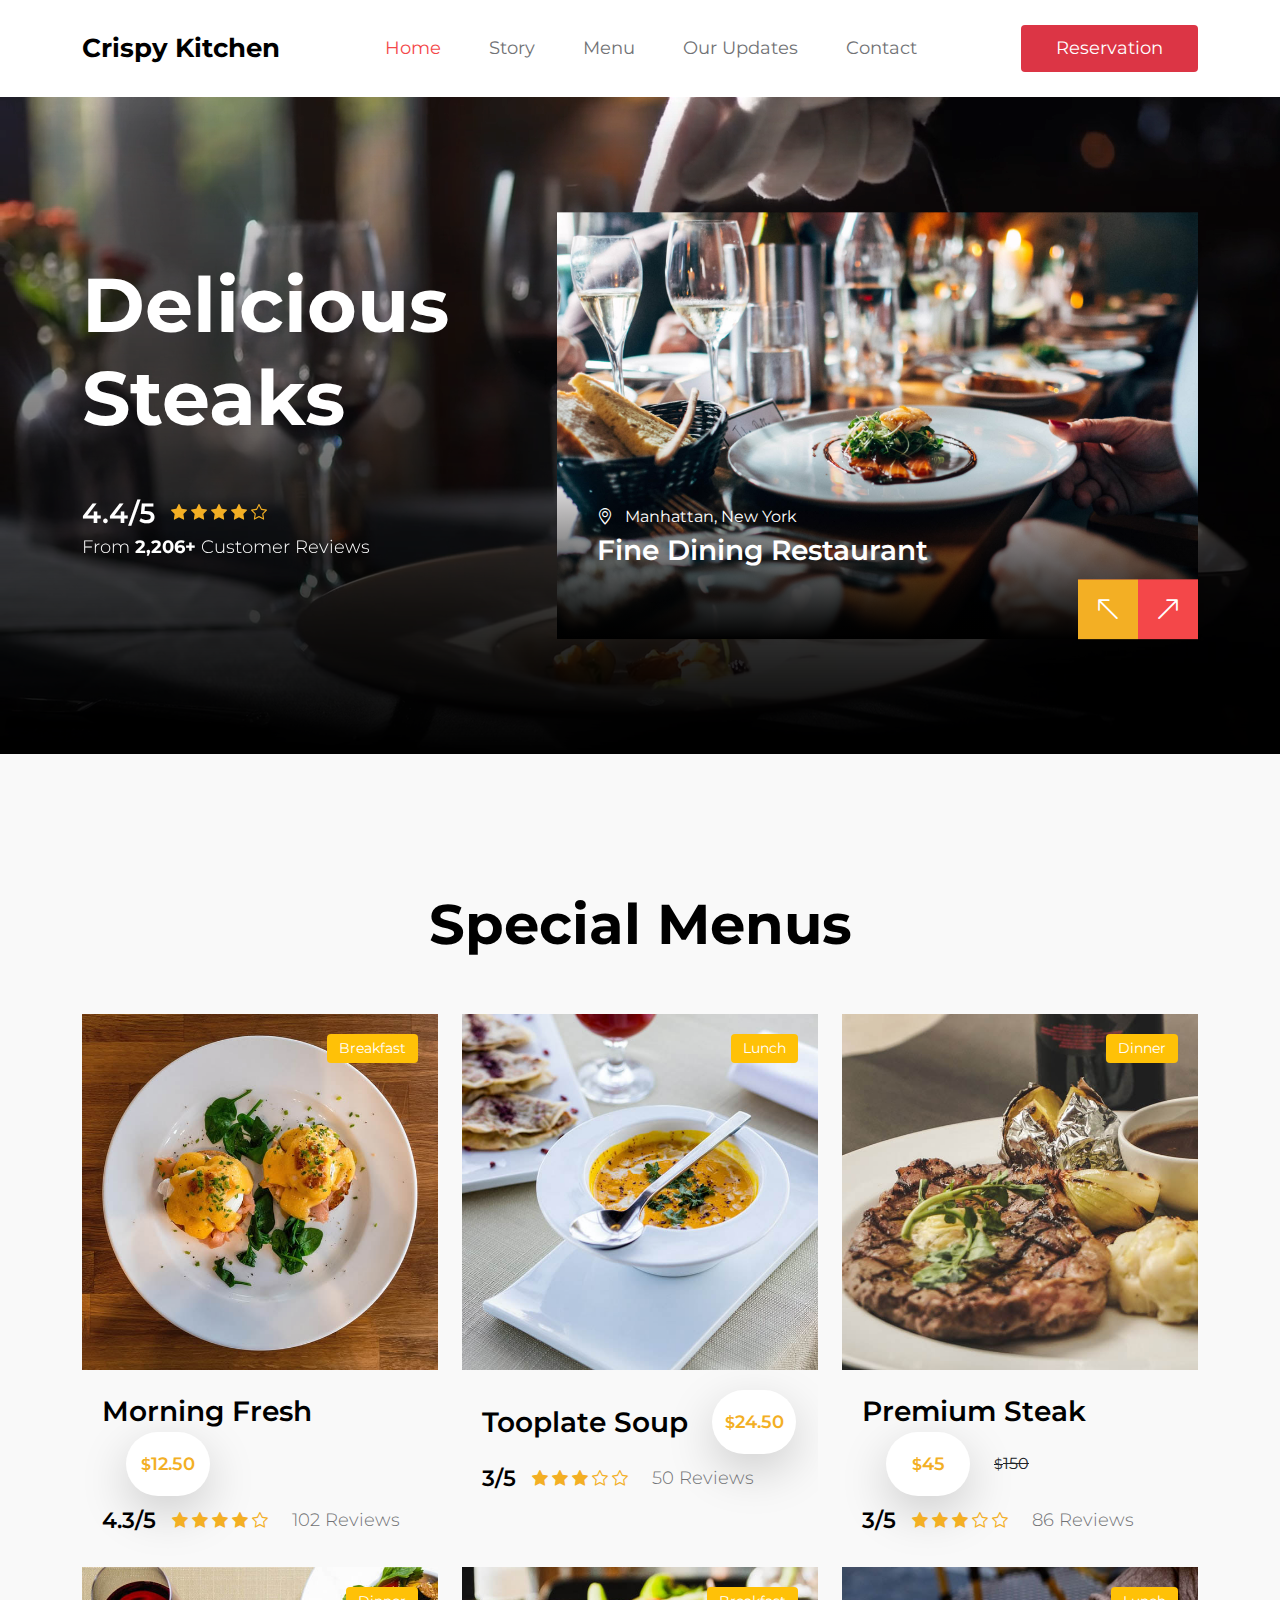
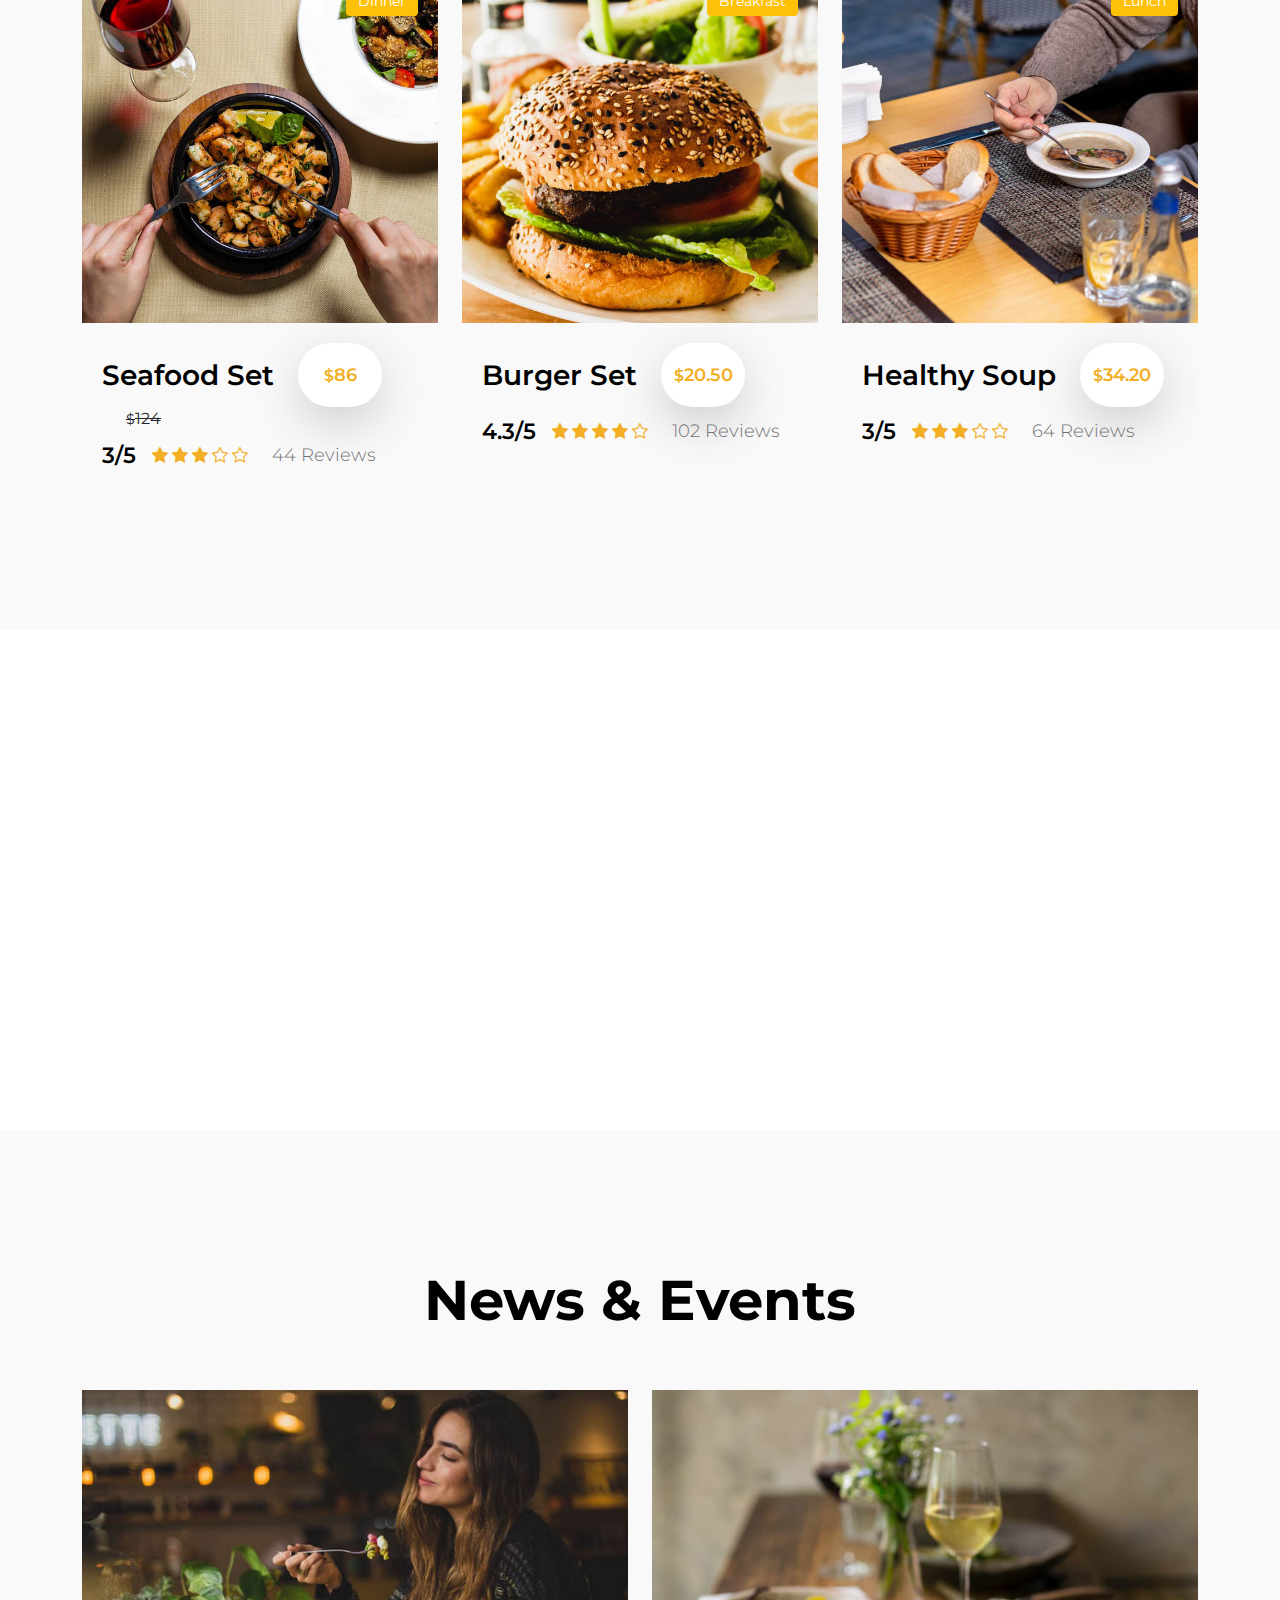
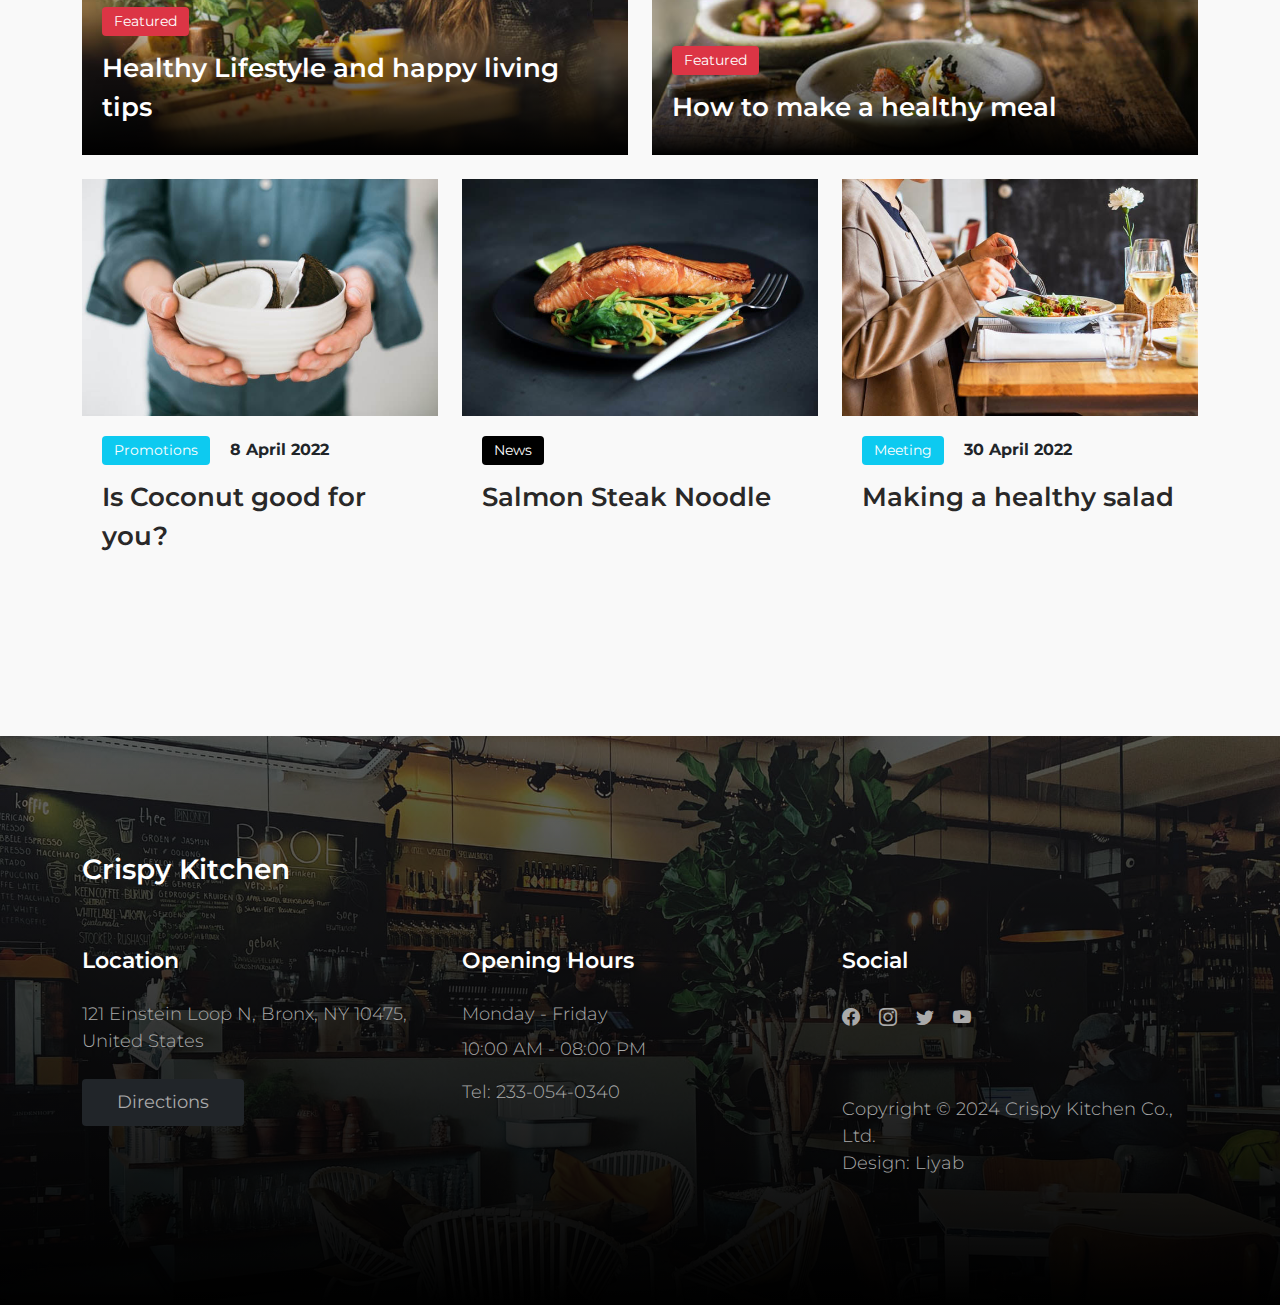
==== commit 669024b1: "Update index.html" ====
--- a/index.html
+++ b/index.html
@@ -521,7 +521,7 @@
 
                         <p>10:00 AM - 08:00 PM</p>
 
-                        <p>Tel: <a href="tel: 010-02-0340" class="tel-link">233--0340</a></p>
+                        <p>Tel: <a href="tel: 010-02-0340" class="tel-link">233-054-0340</a></p>
                     </div>
 
                     <div class="col-lg-4 col-md-6 col-xs-12 tooplate-mt30">
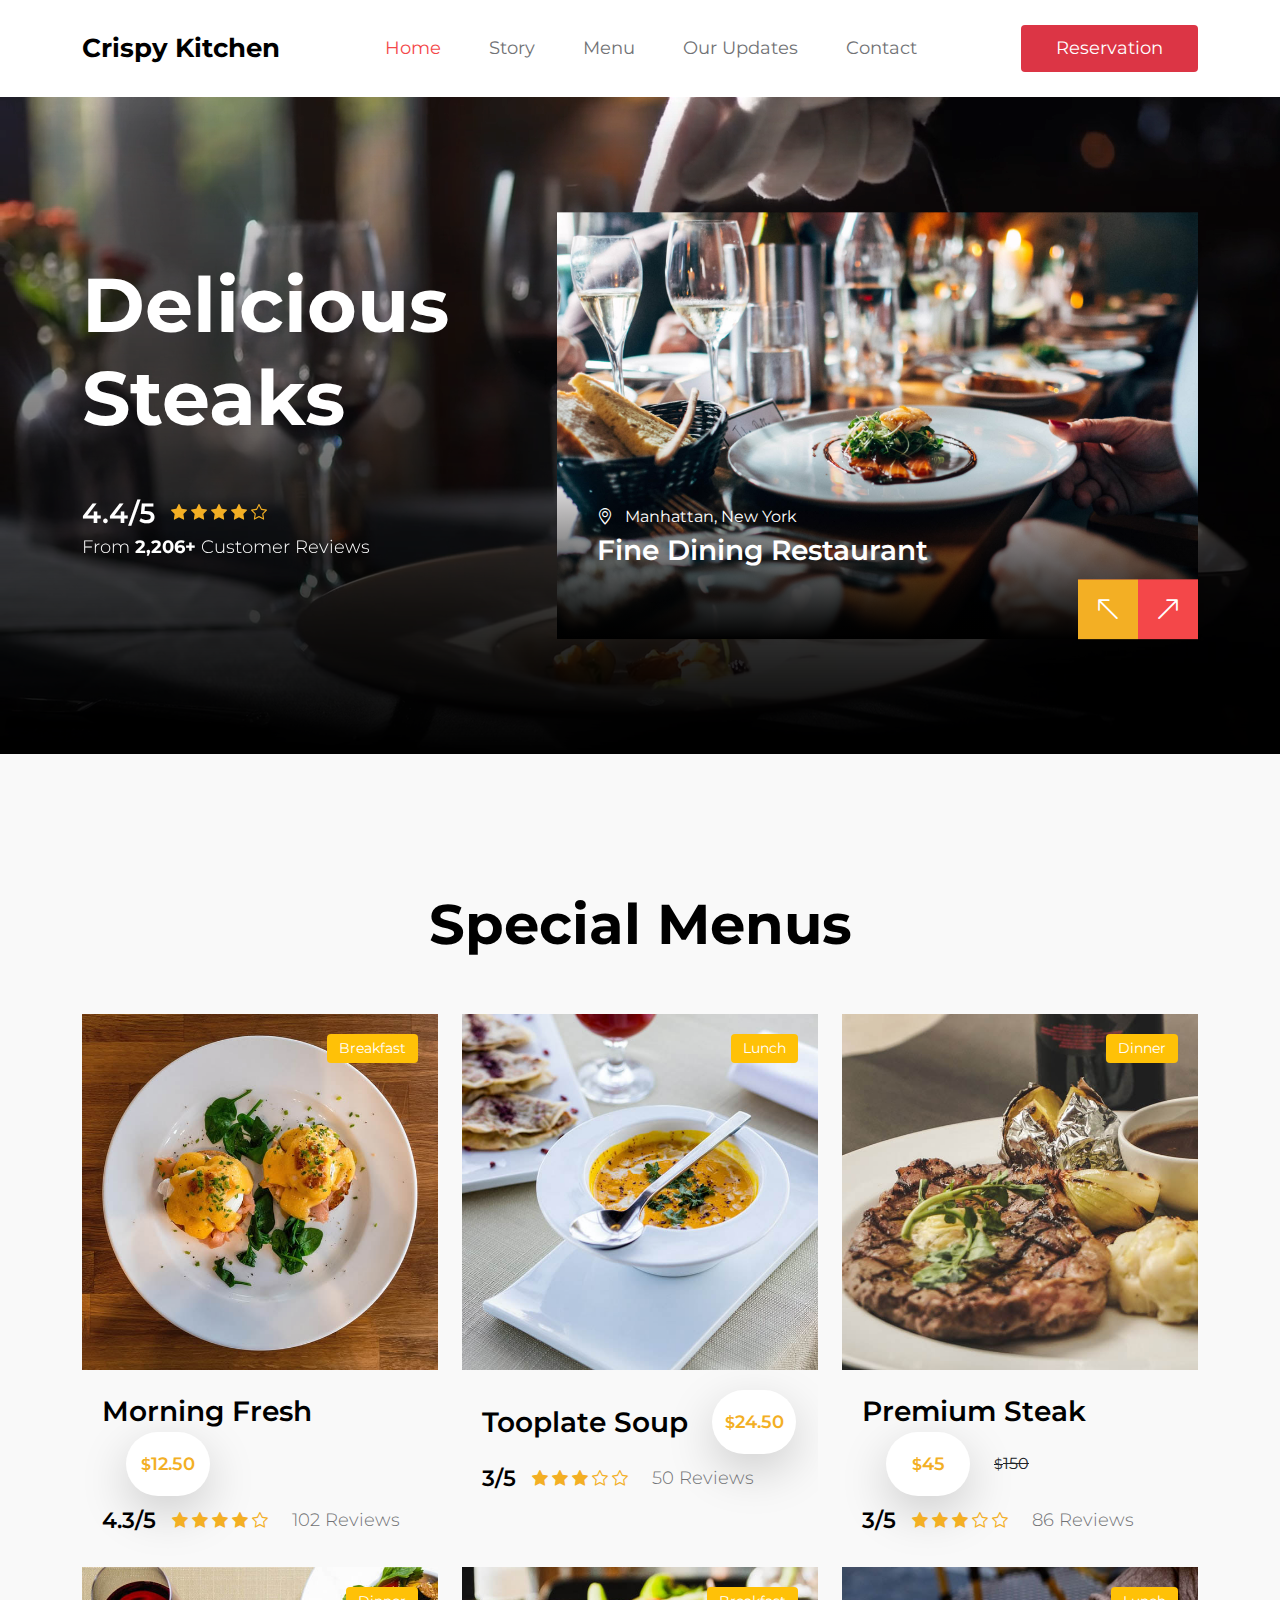
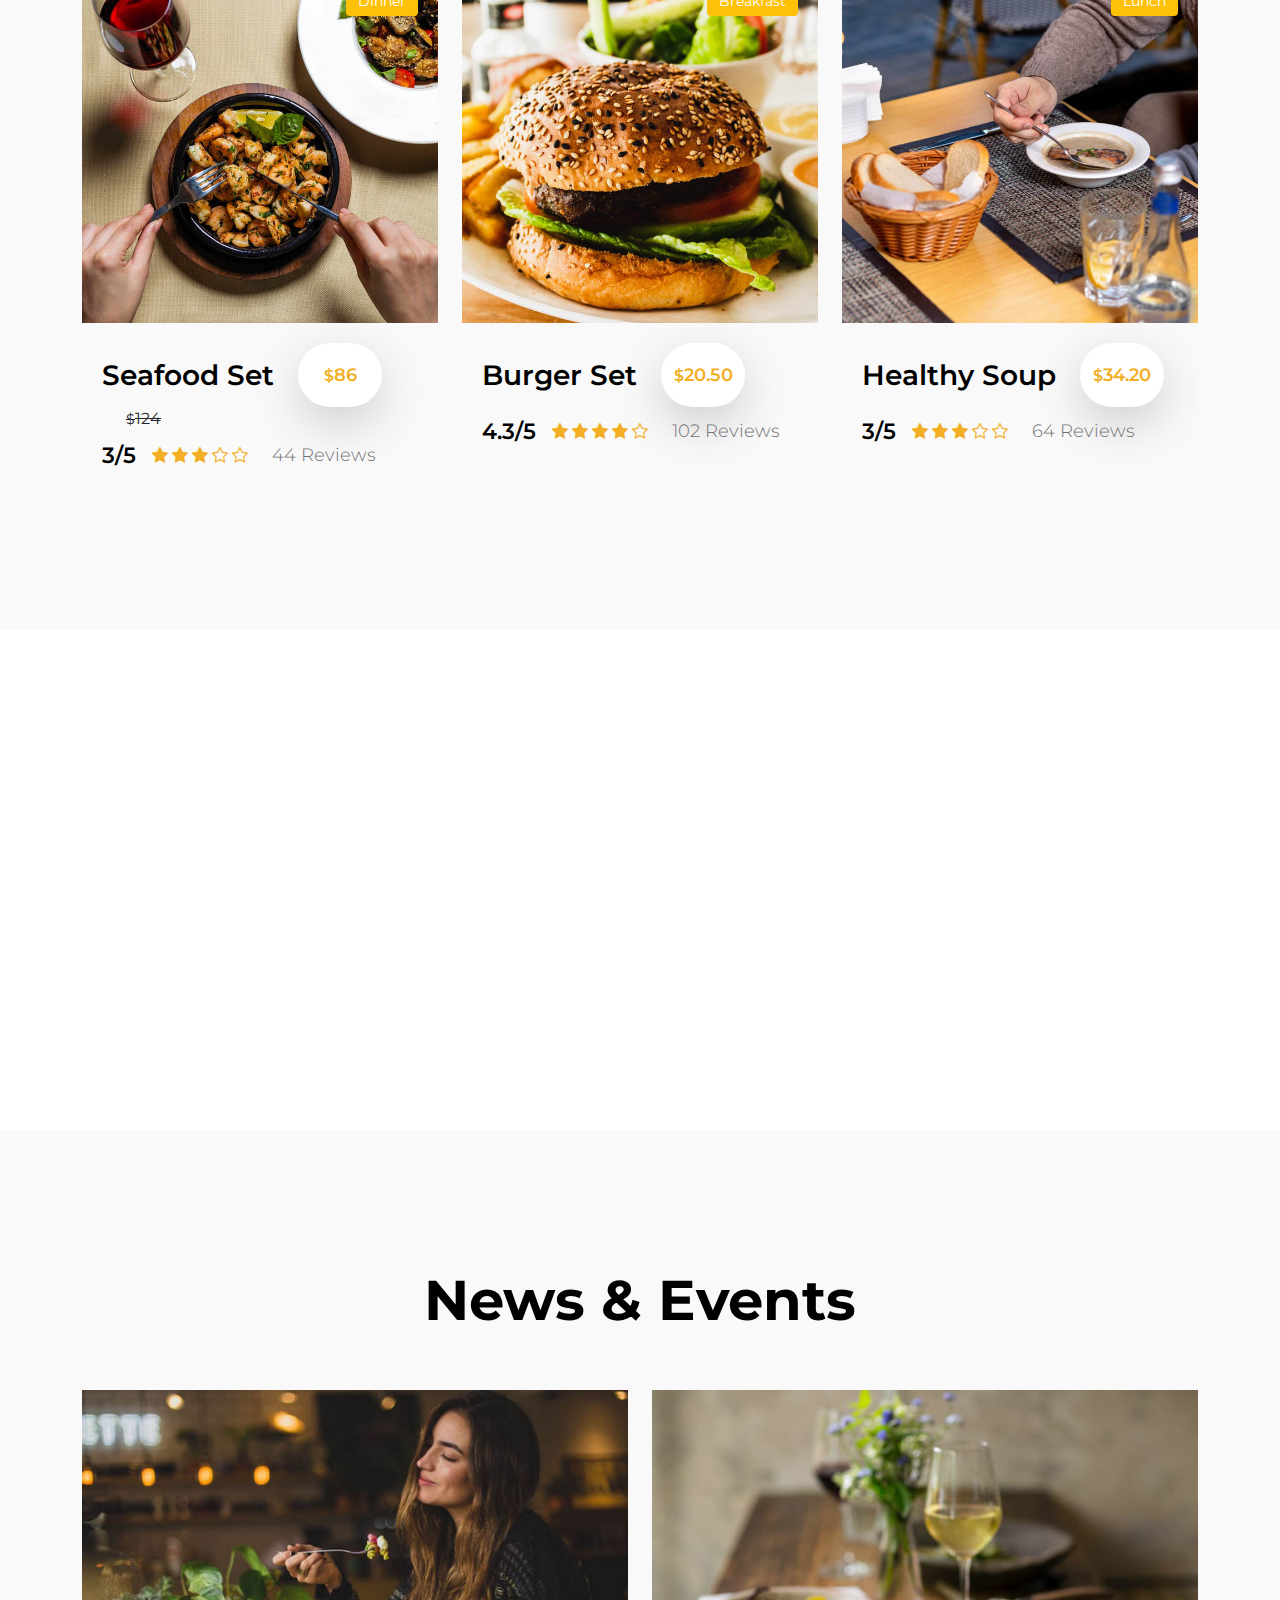
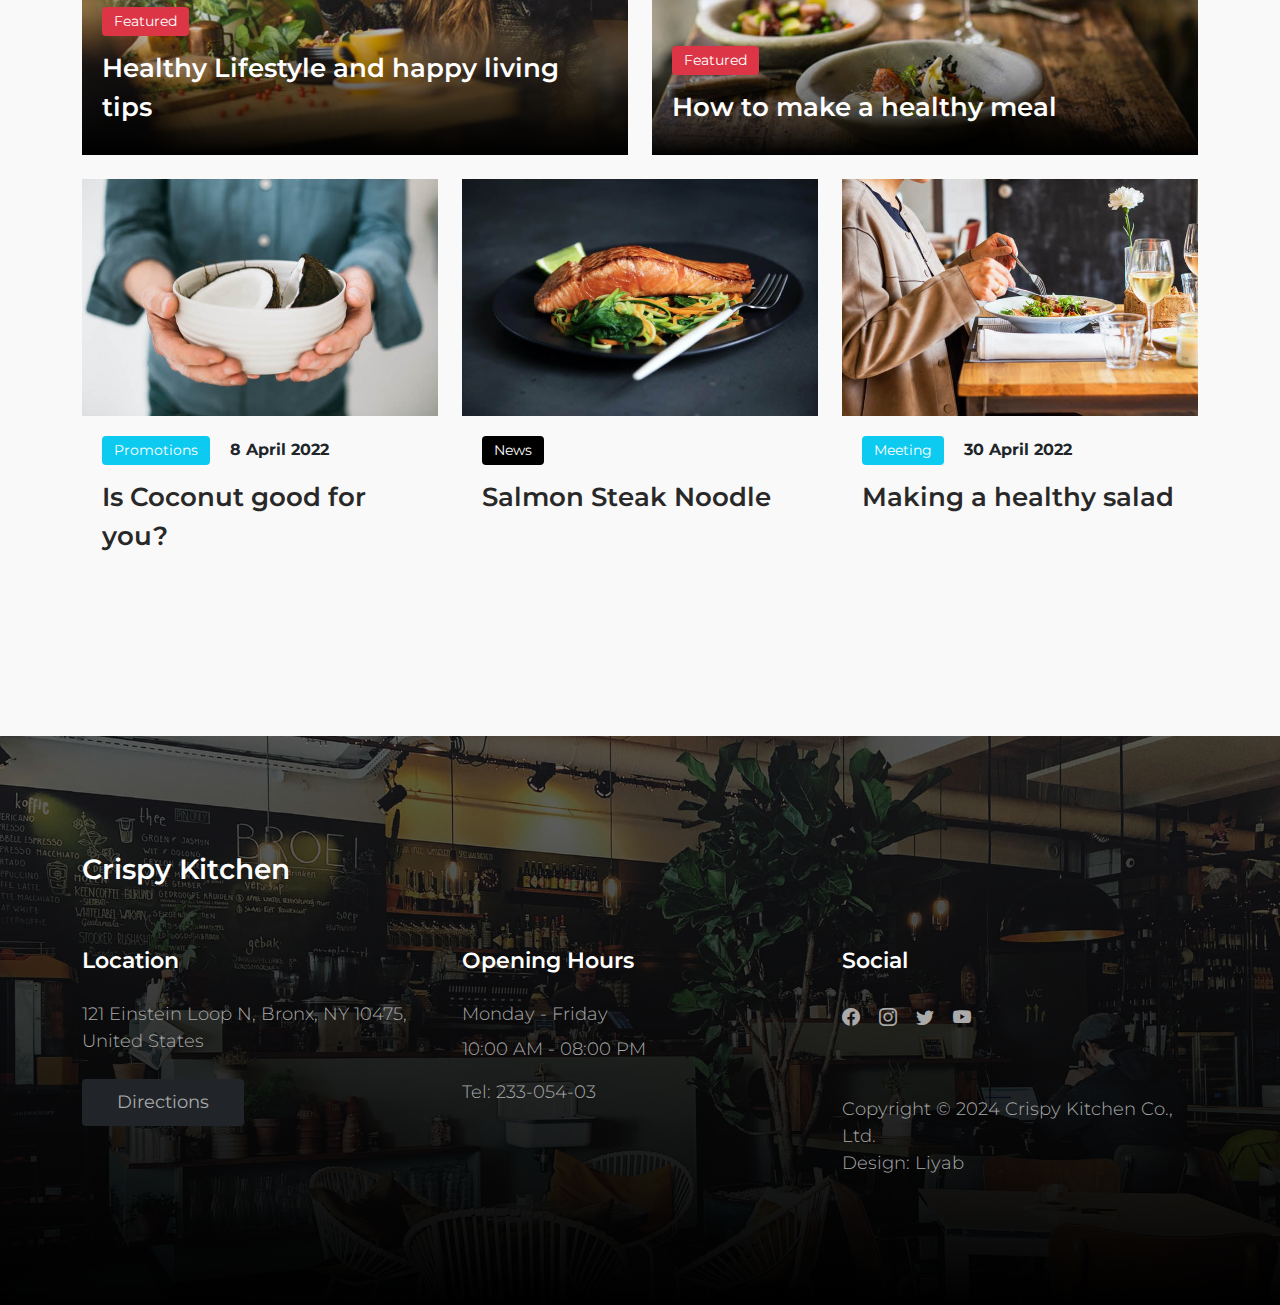
==== commit d5cc001d: "Update index.html" ====
--- a/index.html
+++ b/index.html
@@ -521,7 +521,7 @@
 
                         <p>10:00 AM - 08:00 PM</p>
 
-                        <p>Tel: <a href="tel: 010-02-0340" class="tel-link">233-054-0340</a></p>
+                        <p>Tel: <a href="tel: 010-02-0340" class="tel-link">233-054-03</a></p>
                     </div>
 
                     <div class="col-lg-4 col-md-6 col-xs-12 tooplate-mt30">
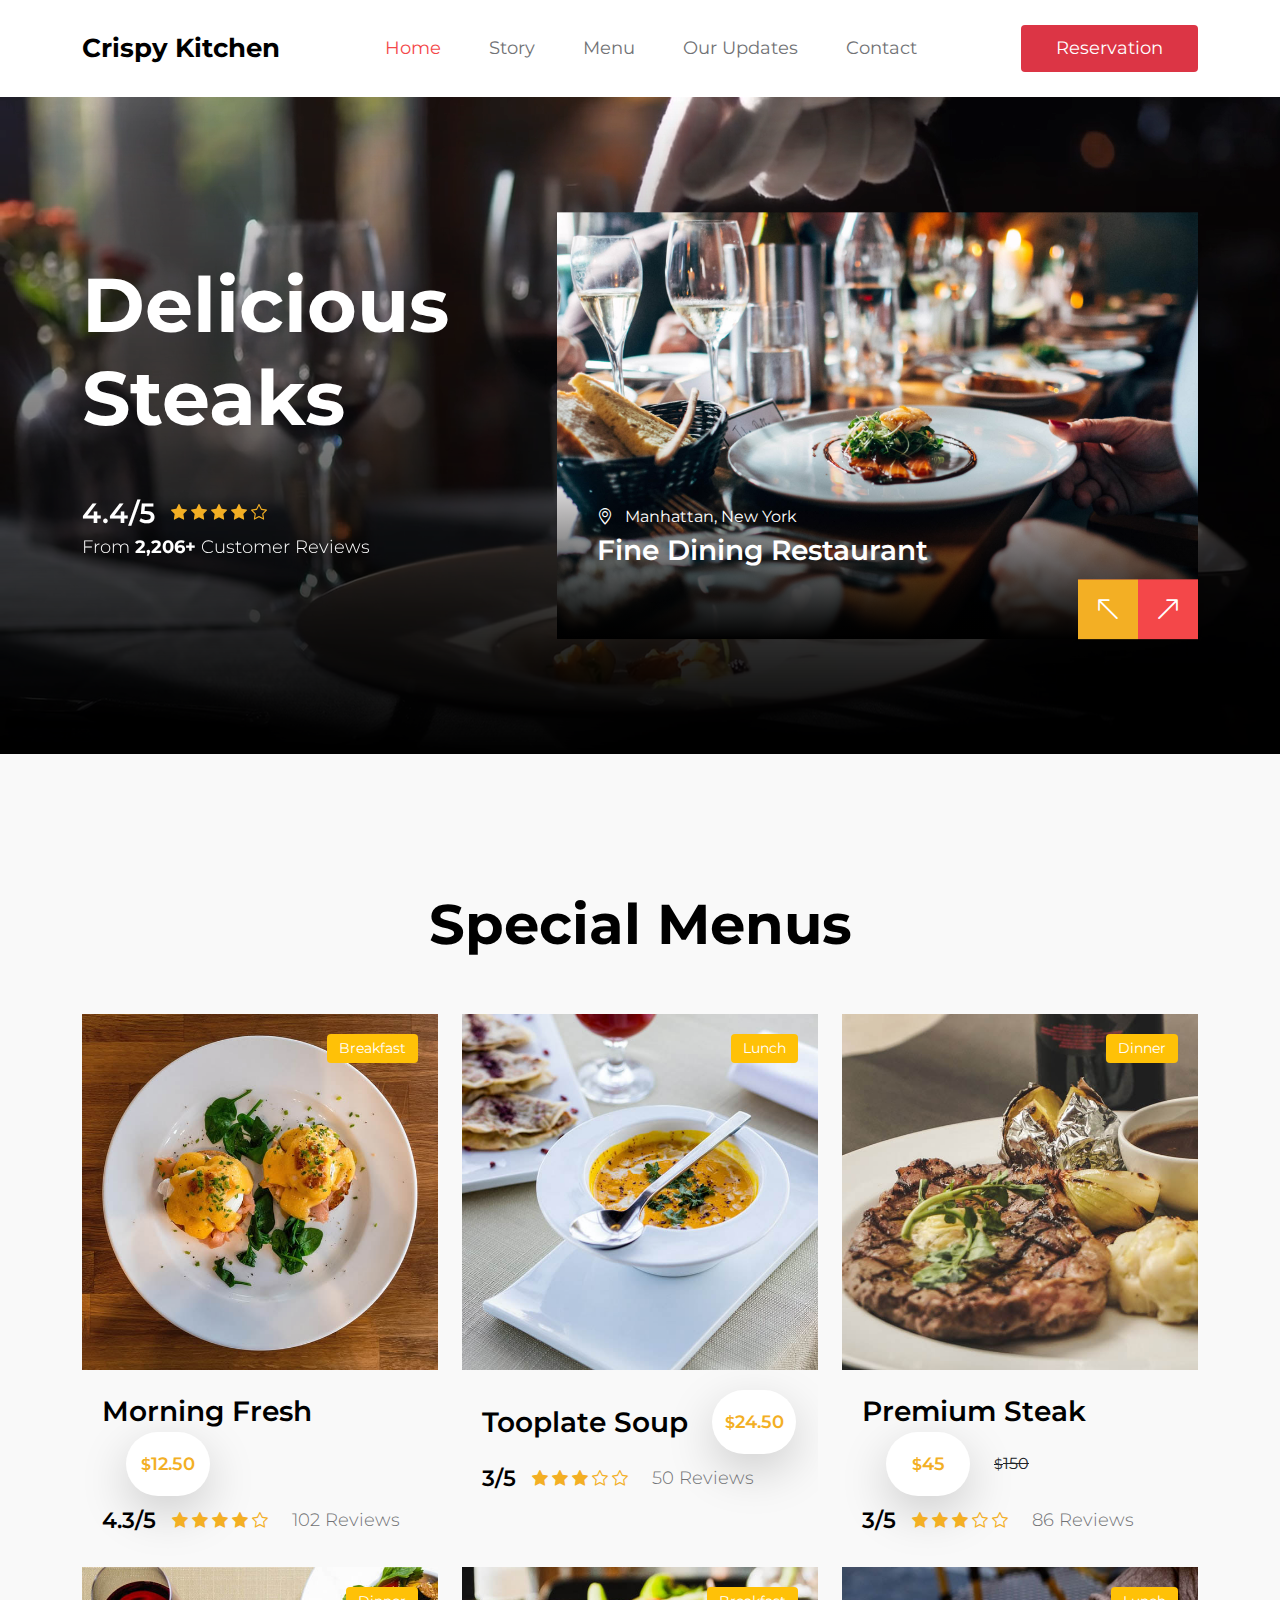
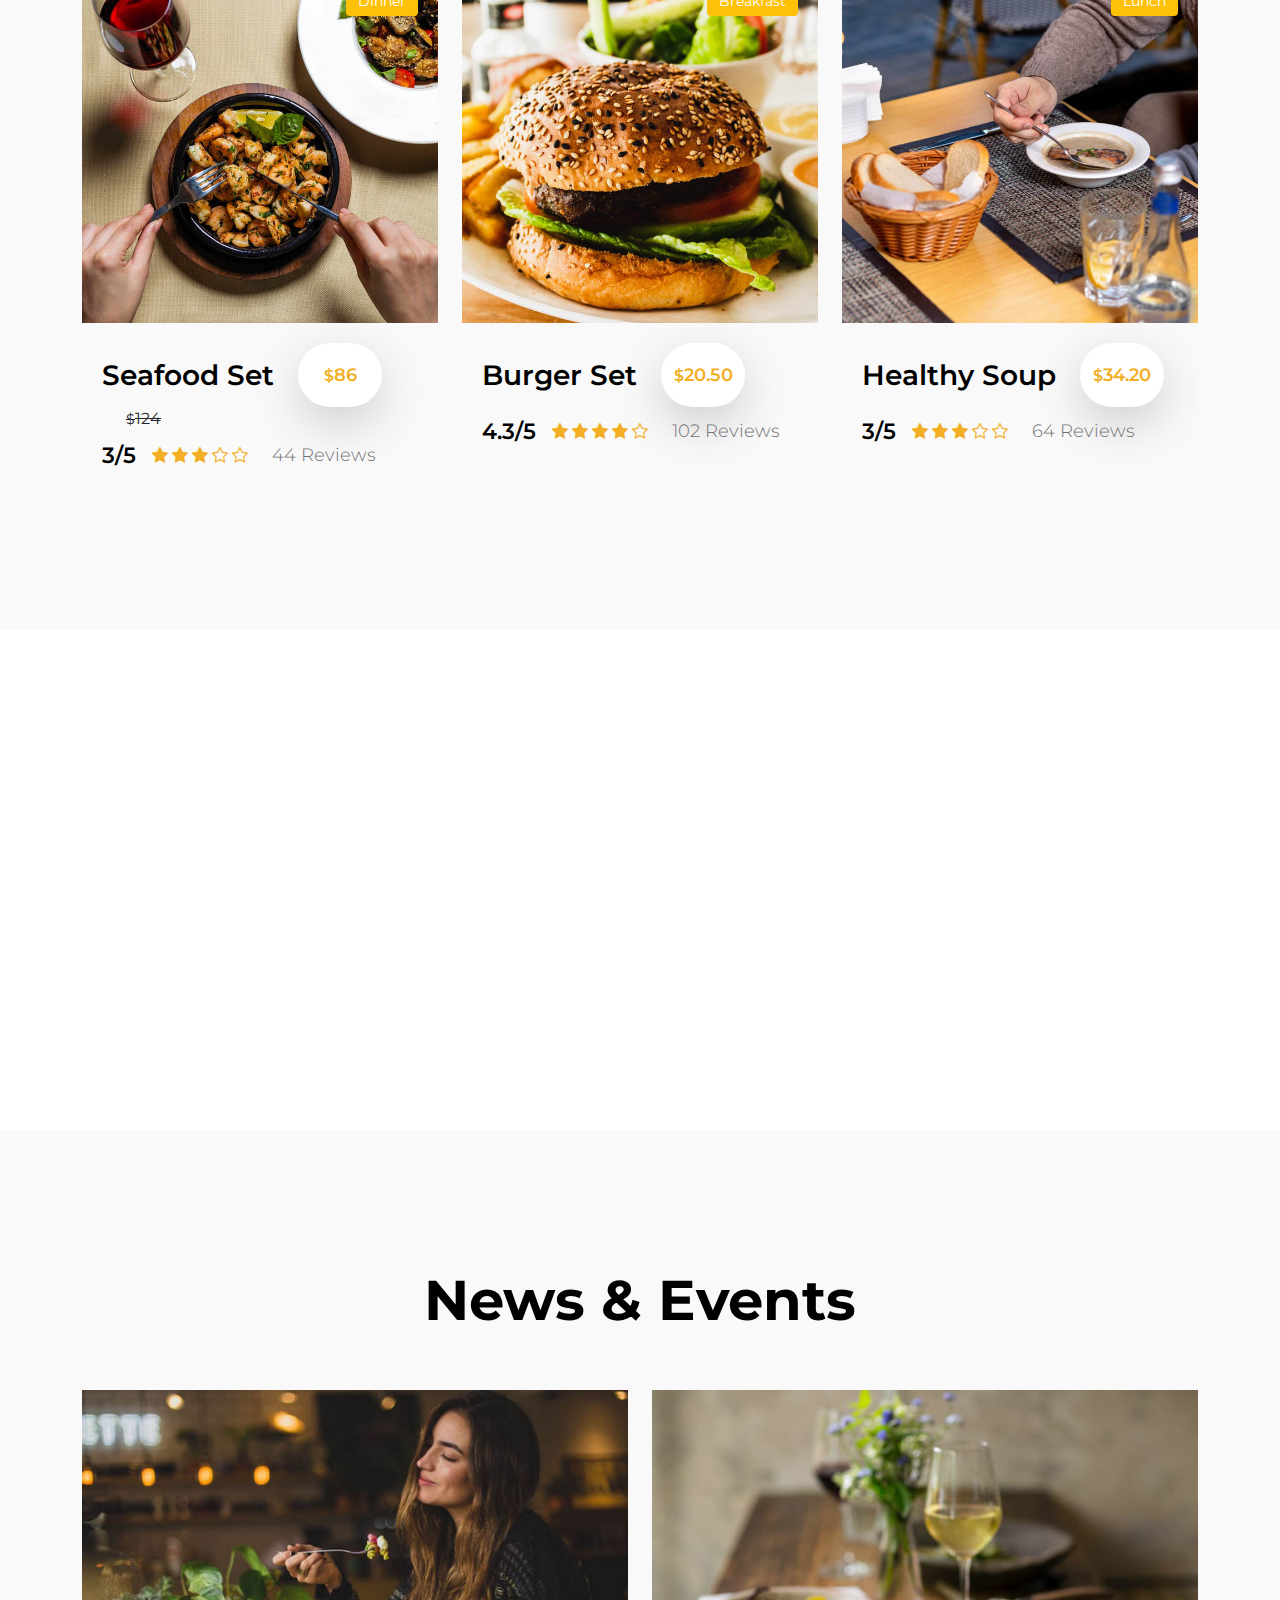
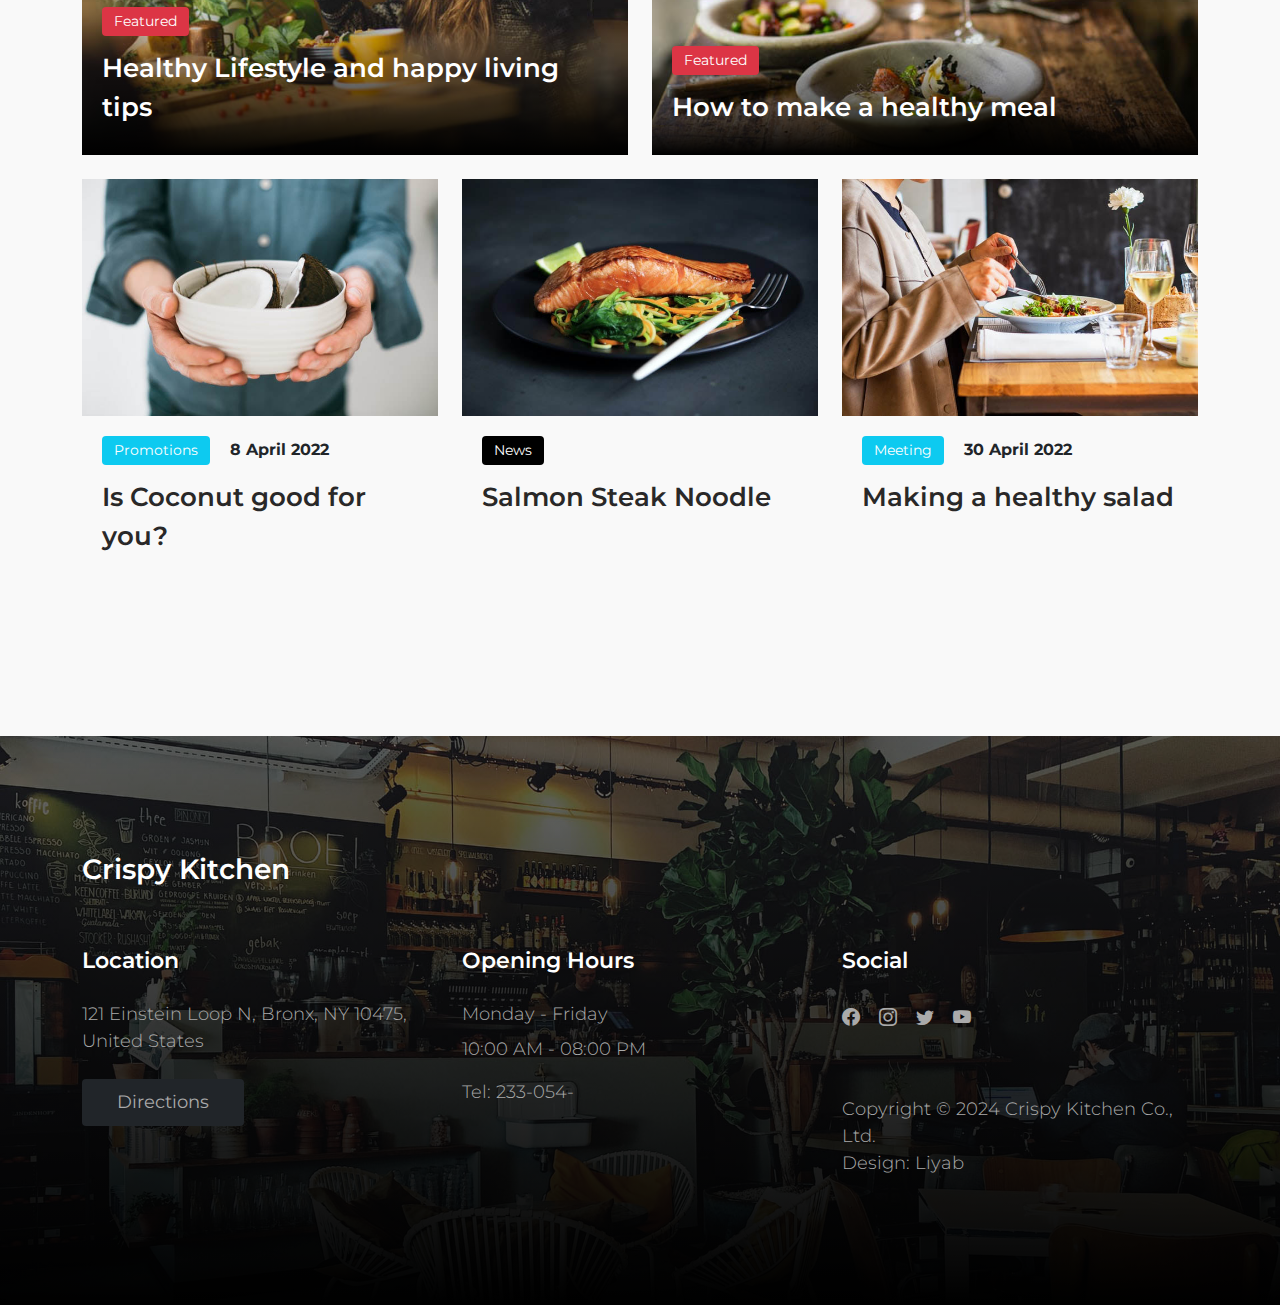
==== commit 8419c26b: "Update index.html" ====
--- a/index.html
+++ b/index.html
@@ -521,7 +521,7 @@
 
                         <p>10:00 AM - 08:00 PM</p>
 
-                        <p>Tel: <a href="tel: 010-02-0340" class="tel-link">233-054-03</a></p>
+                        <p>Tel: <a href="tel: 010-02-0340" class="tel-link">233-054-</a></p>
                     </div>
 
                     <div class="col-lg-4 col-md-6 col-xs-12 tooplate-mt30">
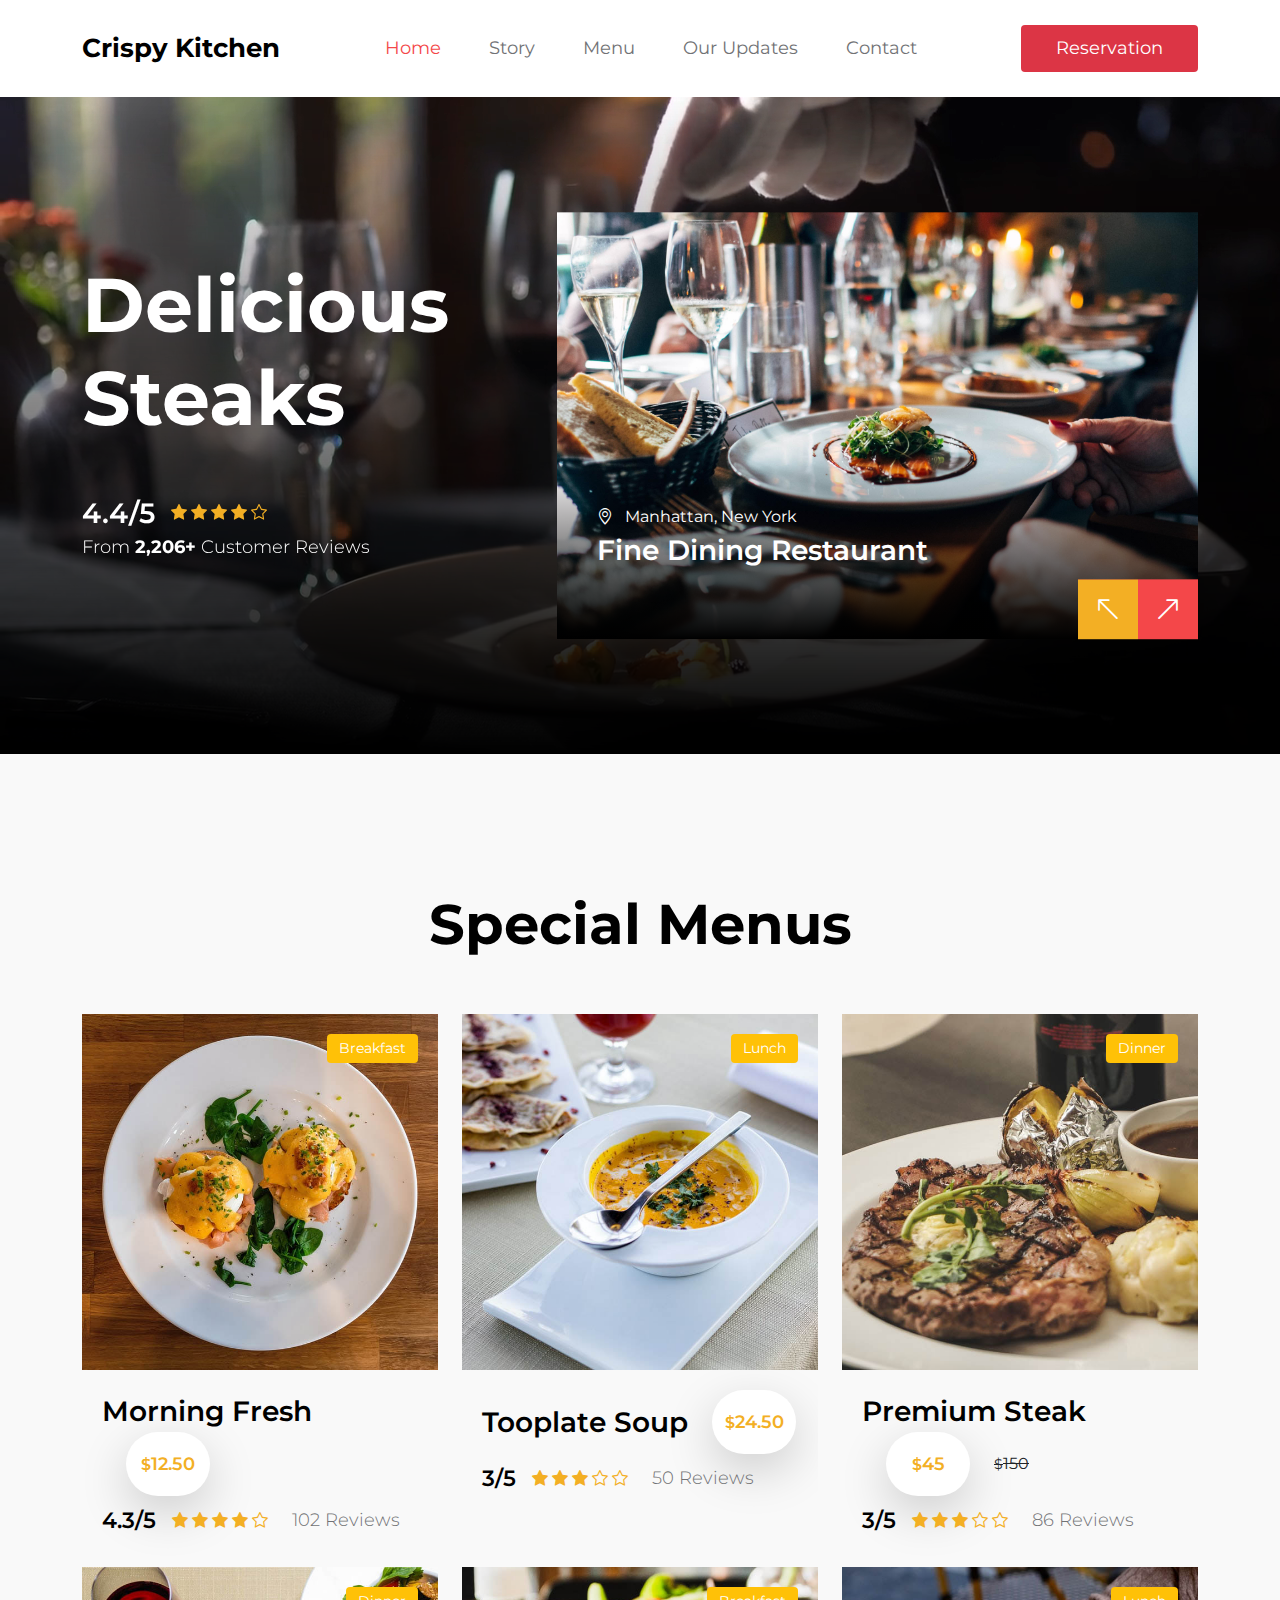
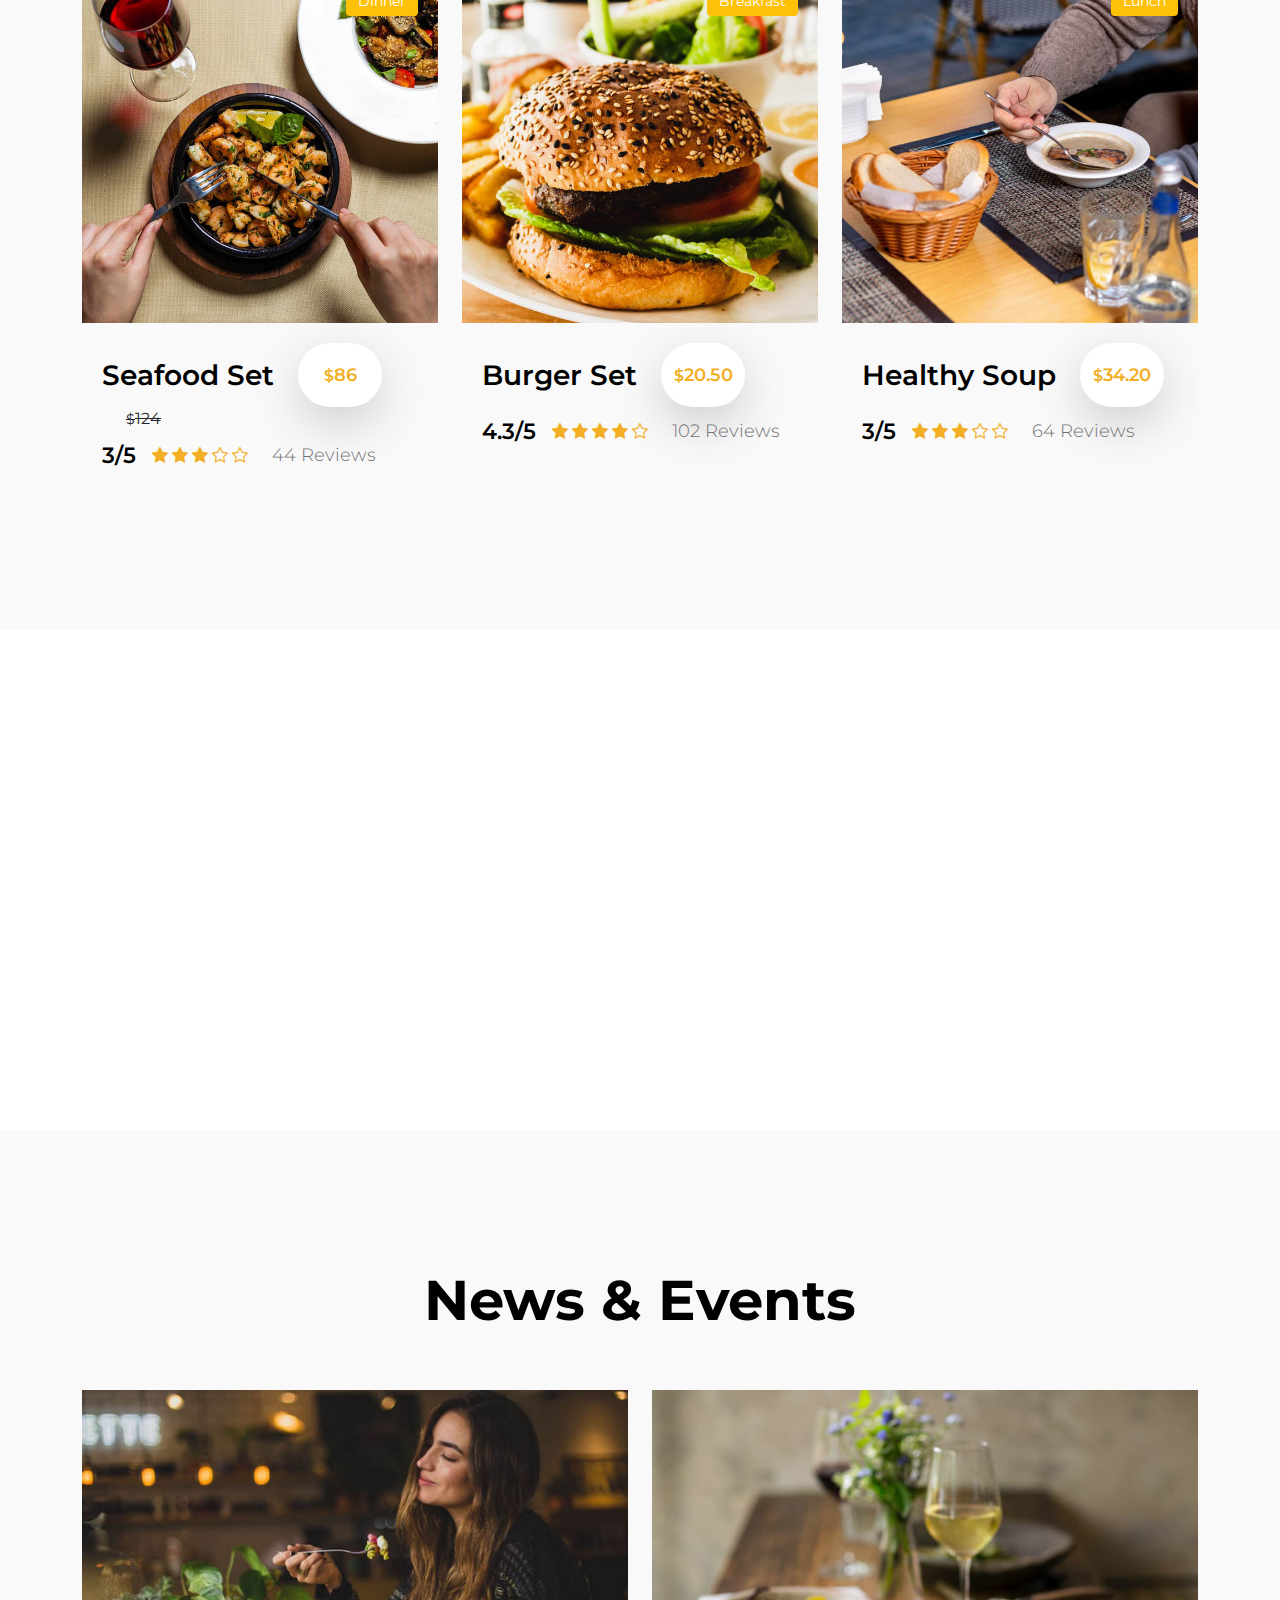
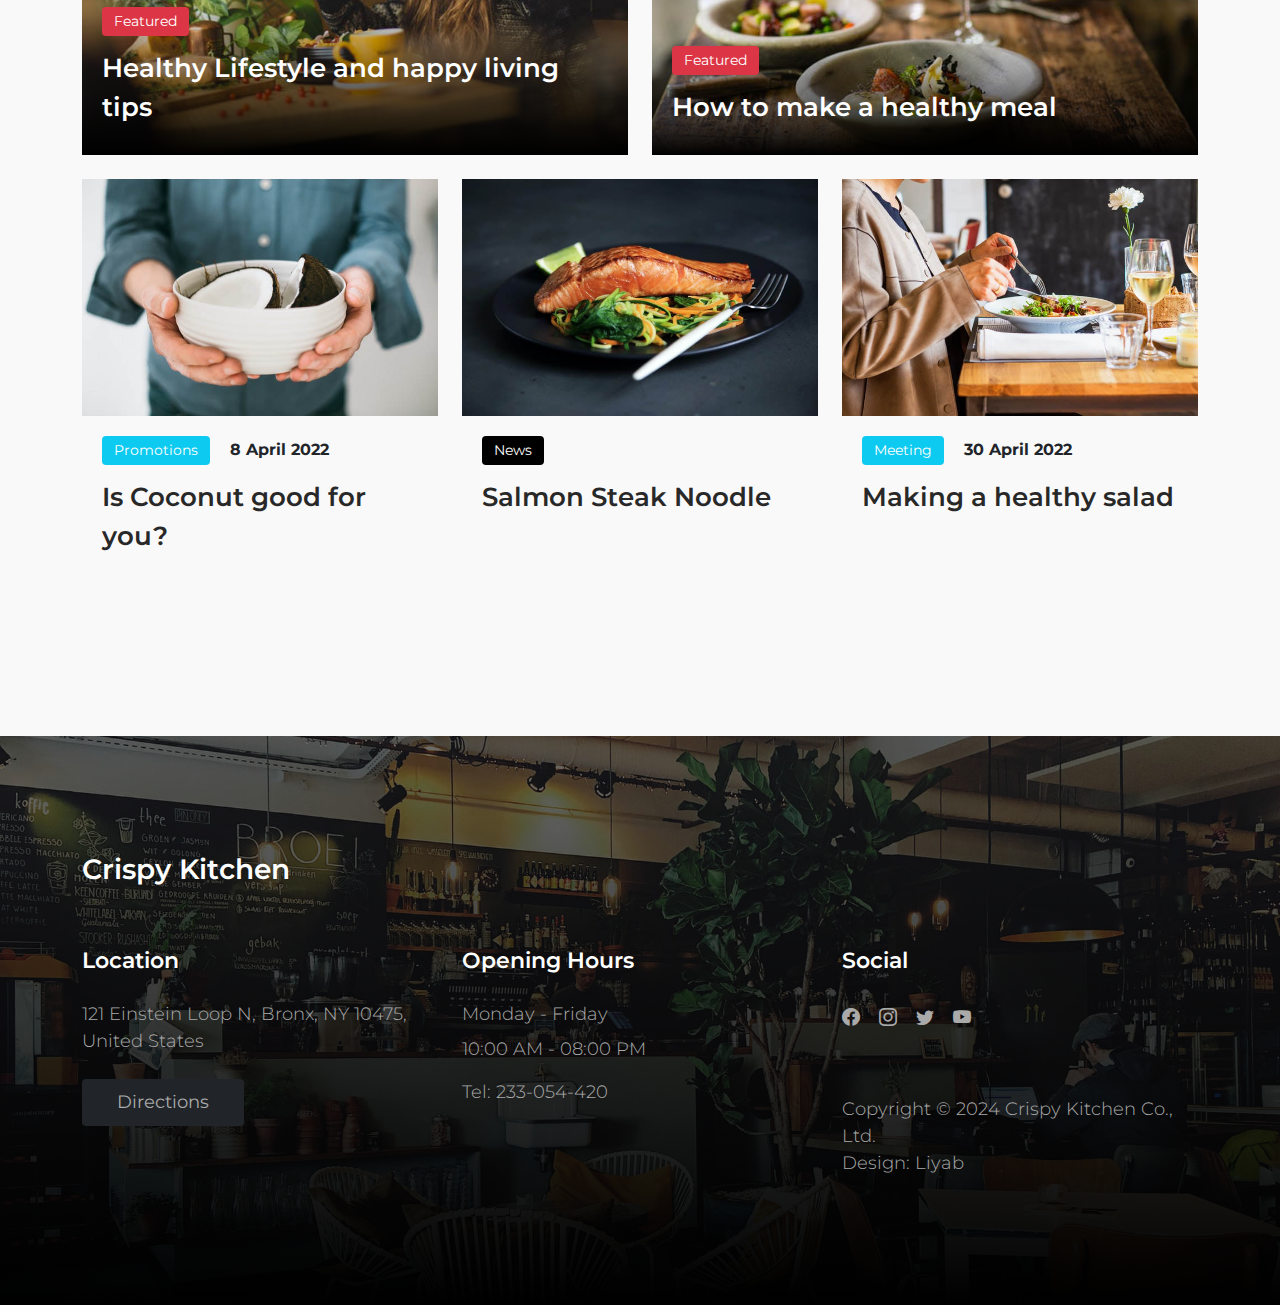
==== commit 9f4e19e4: "Update index.html" ====
--- a/index.html
+++ b/index.html
@@ -521,7 +521,7 @@
 
                         <p>10:00 AM - 08:00 PM</p>
 
-                        <p>Tel: <a href="tel: 010-02-0340" class="tel-link">233-054-</a></p>
+                        <p>Tel: <a href="tel: 010-02-0340" class="tel-link">233-054-420</a></p>
                     </div>
 
                     <div class="col-lg-4 col-md-6 col-xs-12 tooplate-mt30">
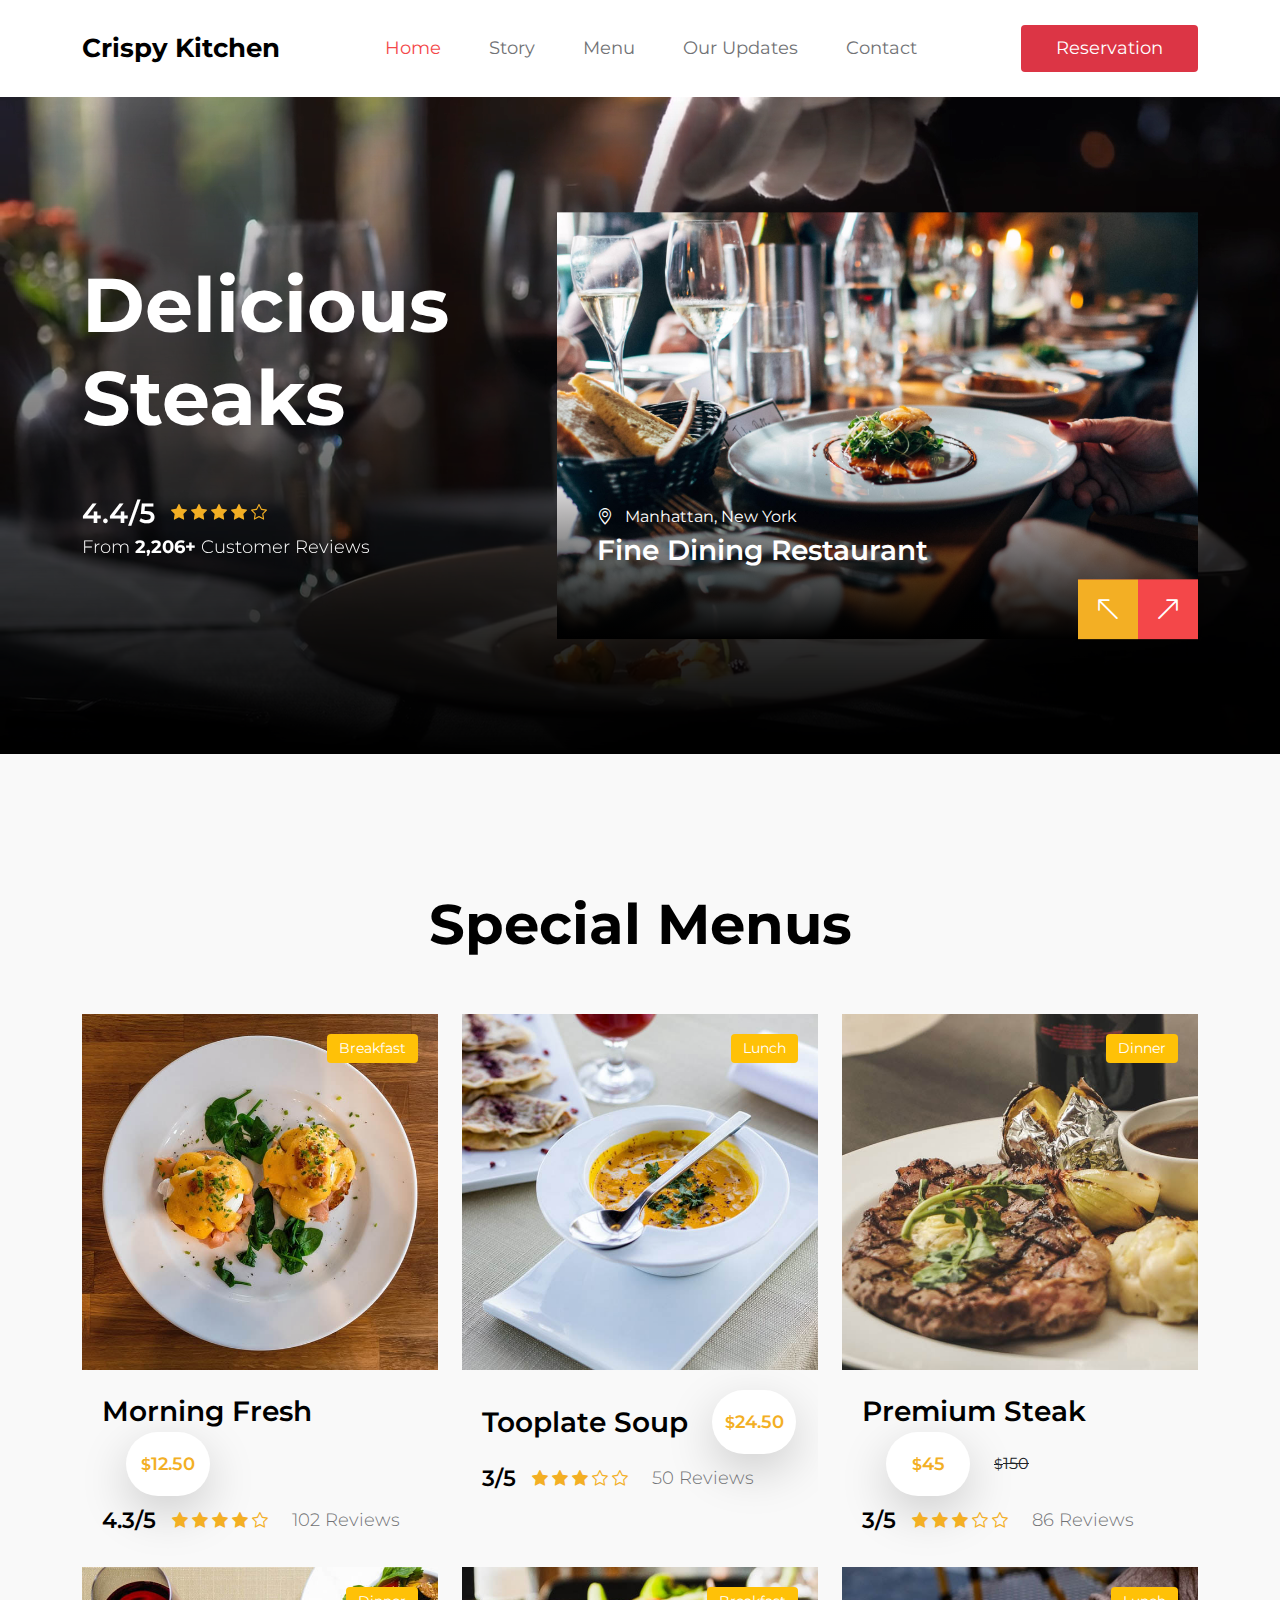
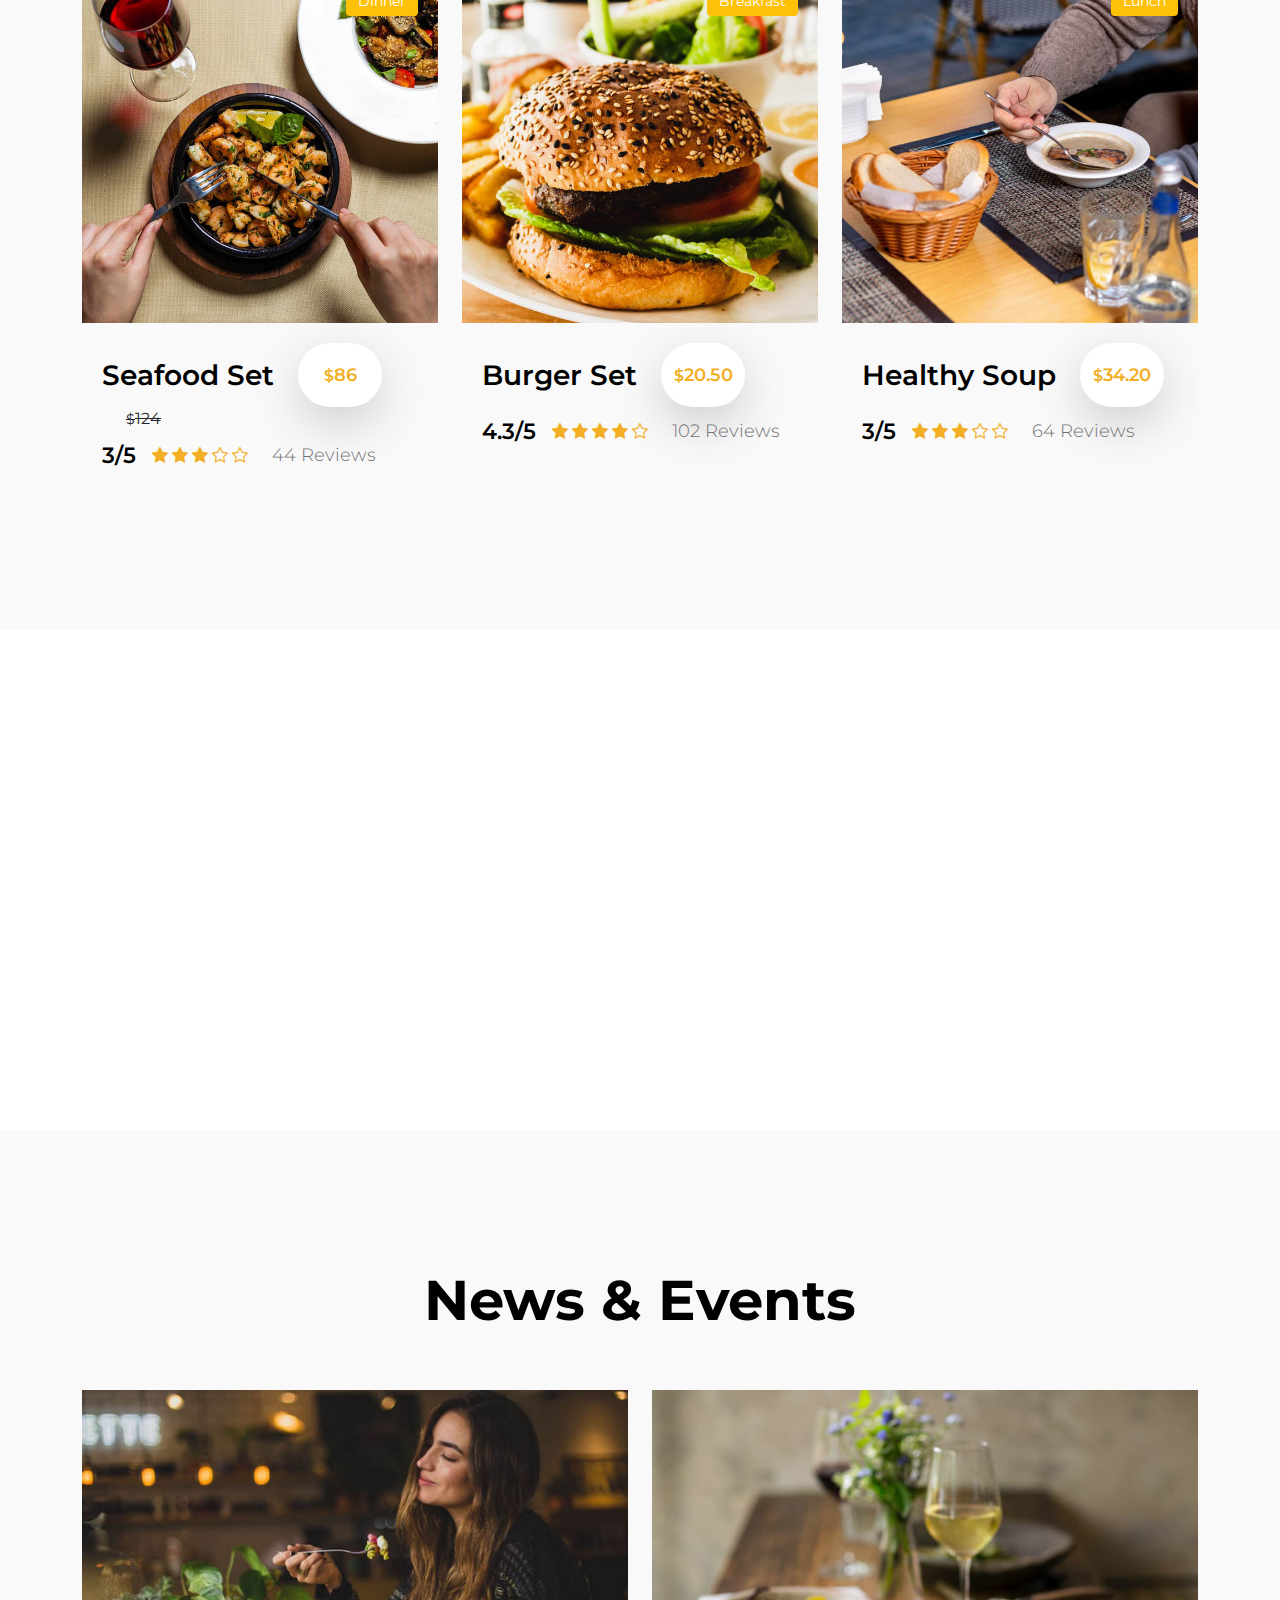
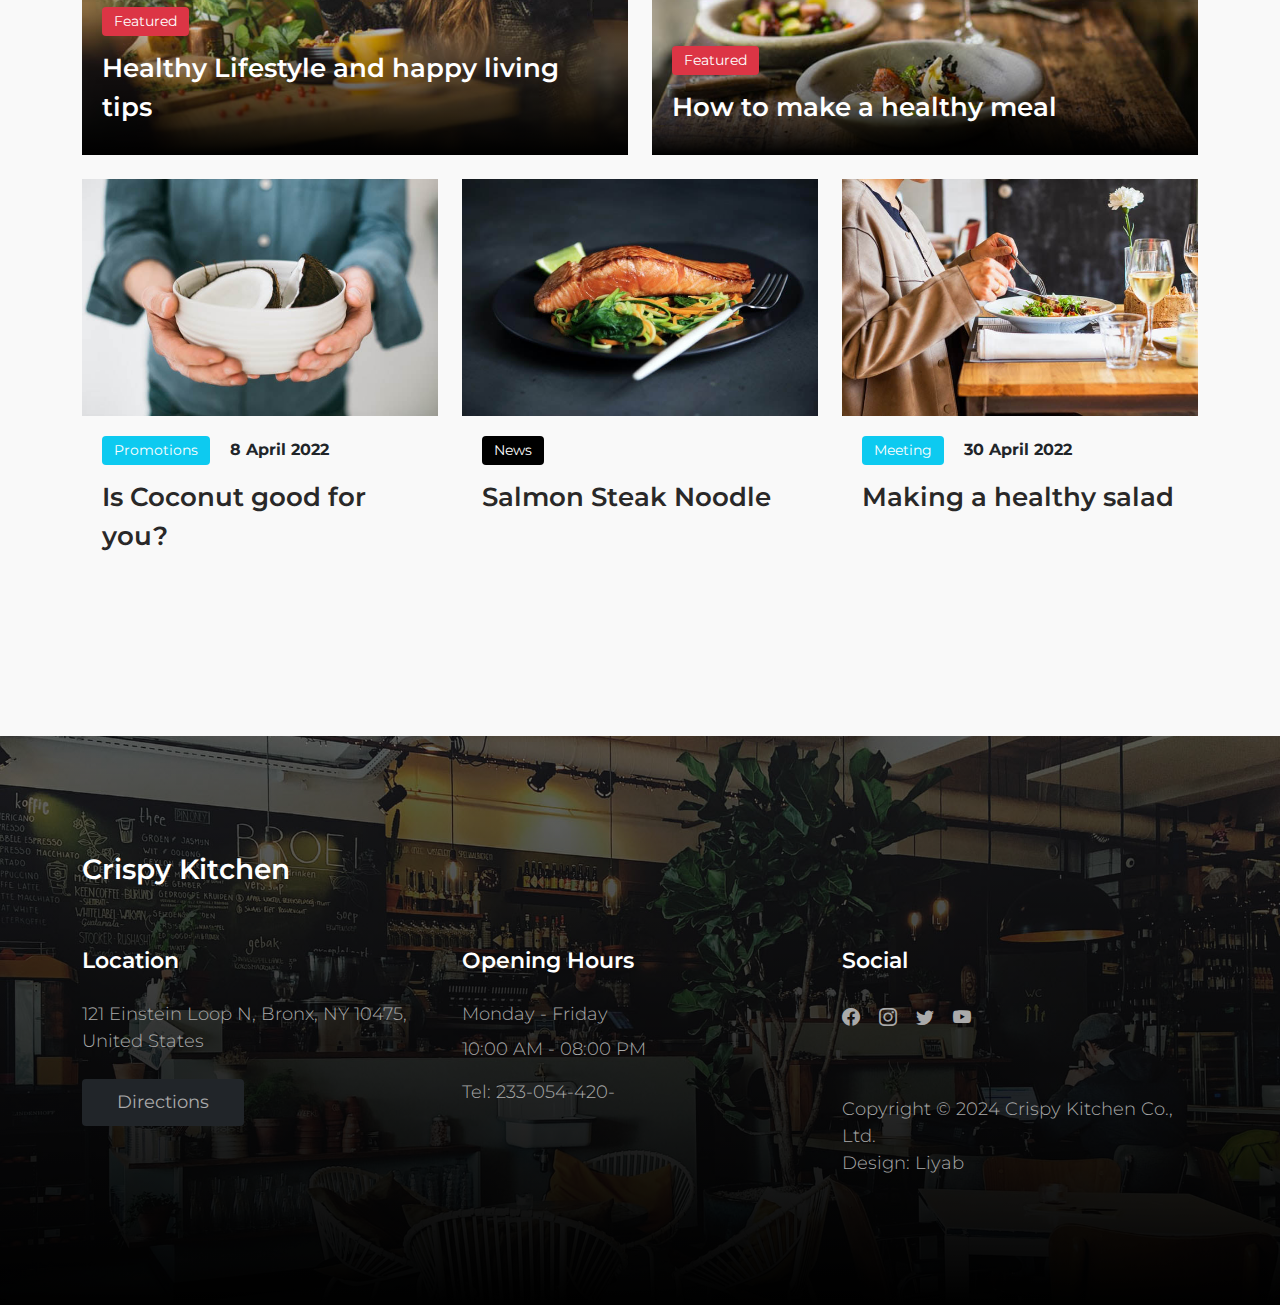
==== commit 5cb92278: "Update index.html" ====
--- a/index.html
+++ b/index.html
@@ -521,7 +521,7 @@
 
                         <p>10:00 AM - 08:00 PM</p>
 
-                        <p>Tel: <a href="tel: 010-02-0340" class="tel-link">233-054-420</a></p>
+                        <p>Tel: <a href="tel: 010-02-0340" class="tel-link">233-054-420-</a></p>
                     </div>
 
                     <div class="col-lg-4 col-md-6 col-xs-12 tooplate-mt30">
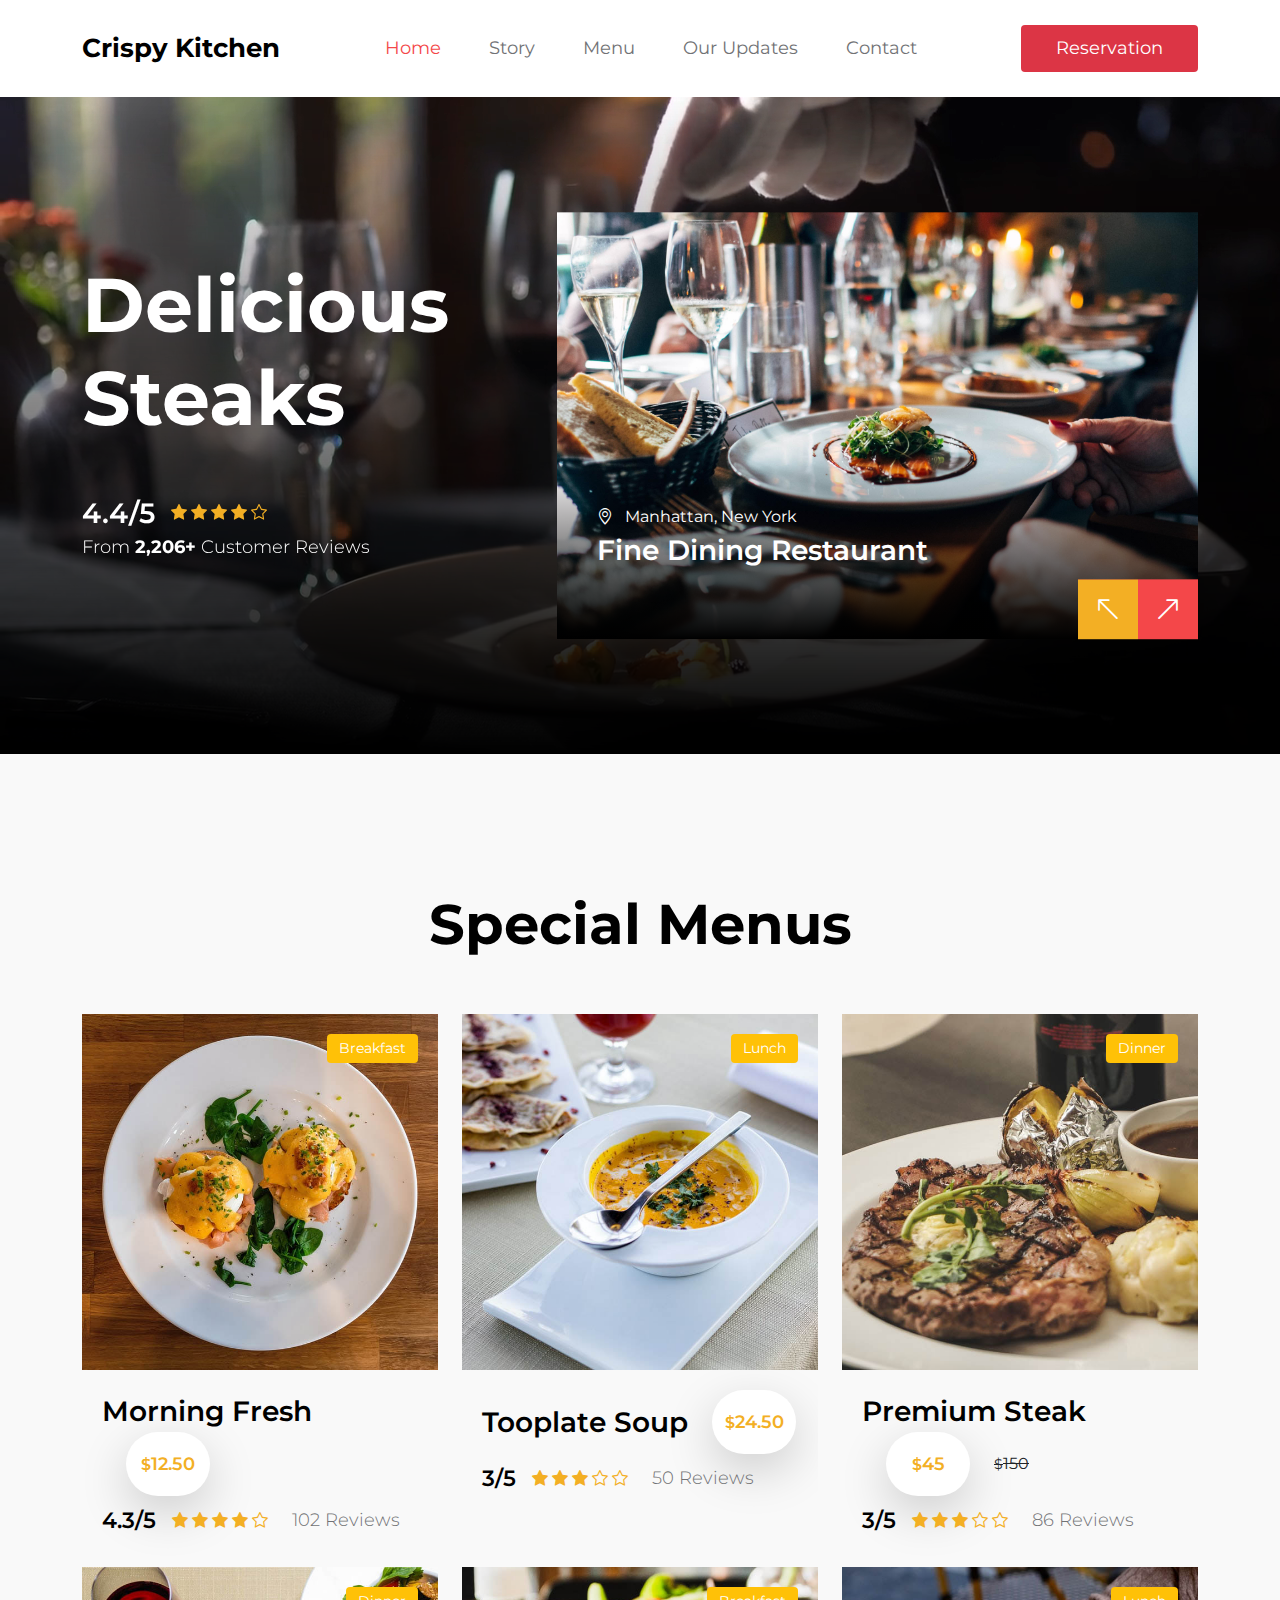
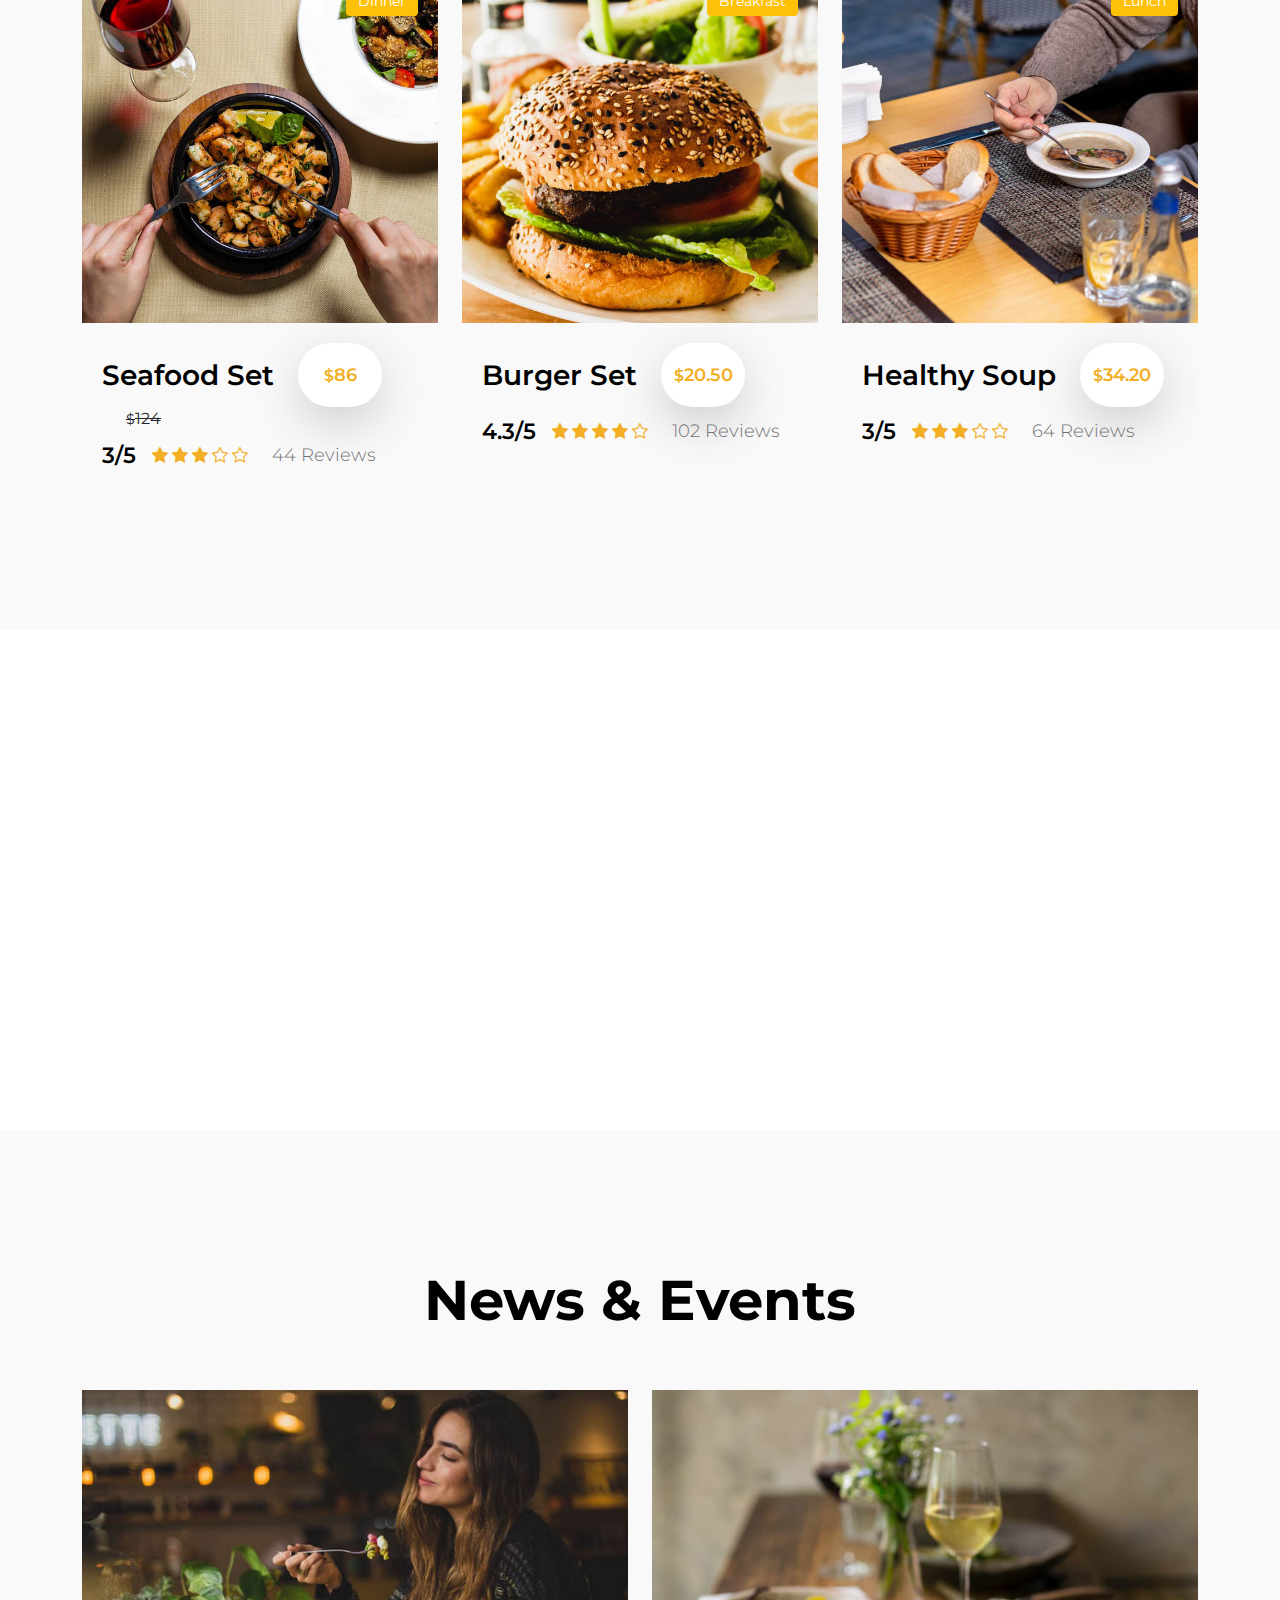
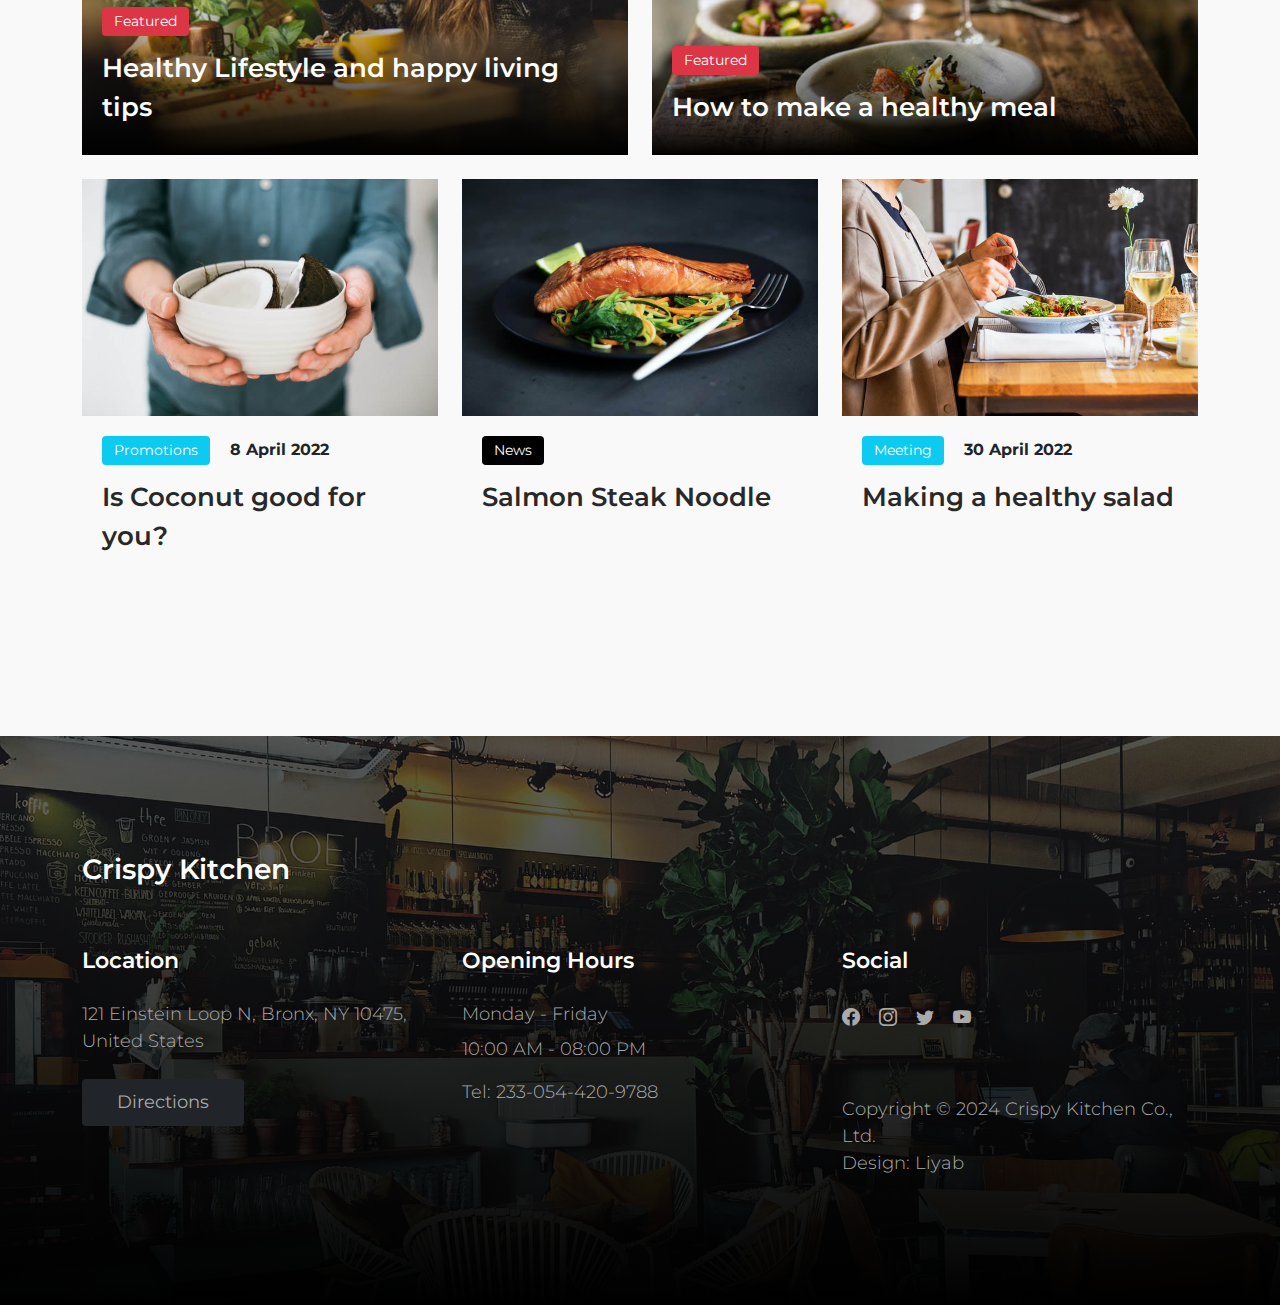
==== commit 72250f02: "Update index.html" ====
--- a/index.html
+++ b/index.html
@@ -521,7 +521,7 @@
 
                         <p>10:00 AM - 08:00 PM</p>
 
-                        <p>Tel: <a href="tel: 010-02-0340" class="tel-link">233-054-420-</a></p>
+                        <p>Tel: <a href="tel: 010-02-0340" class="tel-link">233-054-420-9788</a></p>
                     </div>
 
                     <div class="col-lg-4 col-md-6 col-xs-12 tooplate-mt30">
